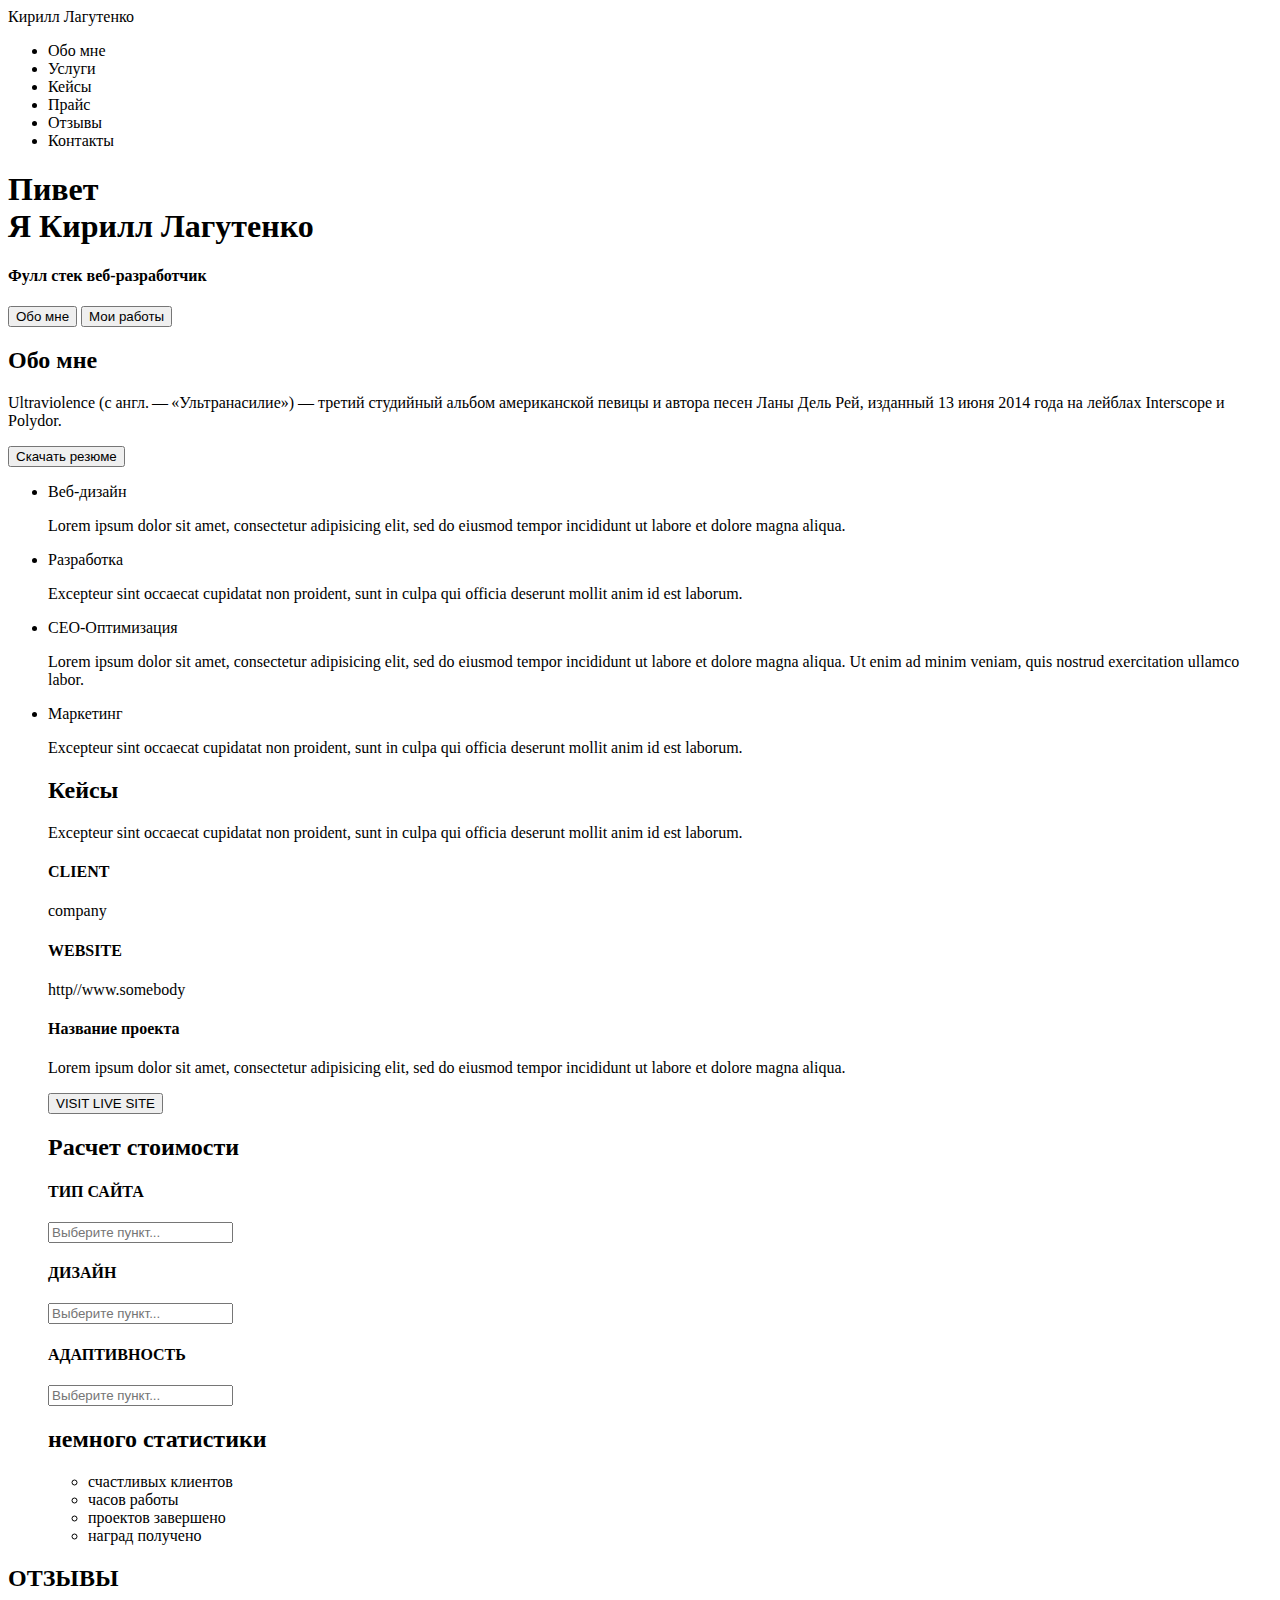
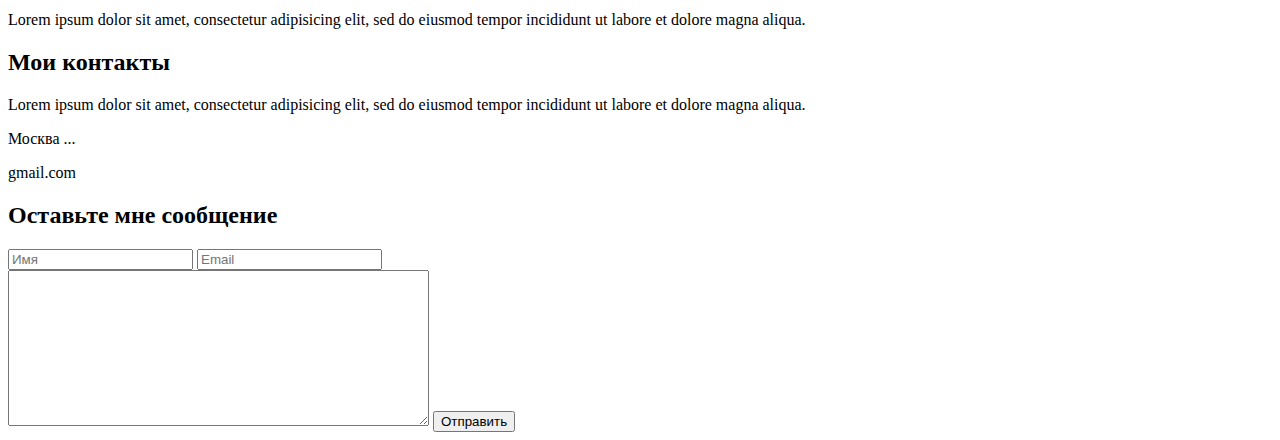
==== index.html @ 61c3be92 "ДЗ1" ====
<!DOCTYPE html>
<html lang="en">
<head>
	<meta charset="UTF-8">
	<meta name="viewport" content="width=device-width, initial-scale=1.0">
	<title>Кирилл Лагутенко - Веб-разработчик</title>
</head>
<body>
	<header>
		<nav>
			<div class="logo">Кирилл Лагутенко</div>
			<div class="menu"><ul>
				<li>Обо мне</li>
				<li>Услуги</li>
				<li>Кейсы</li>
				<li>Прайс</li>
				<li>Отзывы</li>
				<li>Контакты</li>
			</ul></div>
		</nav>
	</header>

	<div class="main"><div class="title__container">
		<h1>Пивет <br> Я Кирилл Лагутенко</h1>
		<h4>Фулл стек веб-разработчик</h4>
			<input type="submit" value="Обо мне">
			<input type="submit" value="Мои работы">
	</div></div>
	
		<h2>Обо мне</h2>
			<p>Ultraviolence (с англ. — «Ультранасилие») — третий студийный альбом американской певицы и автора песен Ланы Дель Рей, изданный 13 июня 2014 года на лейблах Interscope и Polydor.</p>

	<input type="submit" value="Скачать резюме">

	<nav>
			<div class="menu"><ul>
				<li>Веб-дизайн</li>
					<p>Lorem ipsum dolor sit amet, consectetur adipisicing elit, sed do eiusmod
					tempor incididunt ut labore et dolore magna aliqua. </p>
				<li>Разработка</li>
					<p>Excepteur sint occaecat cupidatat non
					proident, sunt in culpa qui officia deserunt mollit anim id est laborum.</p>
				<li>CEO-Оптимизация</li>
					<p>Lorem ipsum dolor sit amet, consectetur adipisicing elit, sed do eiusmod
					tempor incididunt ut labore et dolore magna aliqua. Ut enim ad minim veniam,
					quis nostrud exercitation ullamco labor.</p>
				<li>Маркетинг</li>
					<p>Excepteur sint occaecat cupidatat non
					proident, sunt in culpa qui officia deserunt mollit anim id est laborum.</p>

					<h2>Кейсы</h2>
						<p>Excepteur sint occaecat cupidatat non
						proident, sunt in culpa qui officia deserunt mollit anim id est laborum.</p>

					<h4>CLIENT</h4>
						<p>company</p>
					<h4>WEBSITE</h4>
						<p>http//www.somebody</p>
					<h4>Название проекта</h4>
						<p>Lorem ipsum dolor sit amet, consectetur adipisicing elit, sed do eiusmod
						tempor incididunt ut labore et dolore magna aliqua.</p>
				<input type="submit" value="VISIT LIVE SITE">

					<h2>Расчет стоимости</h2>

					<h4>ТИП САЙТА</h4>
			<form action="#">
						<input type="number" name="text_input" value="" placeholder="Выберите пункт...">
			</form>
					<h4>ДИЗАЙН</h4>
						<form action="#">
						<input type="number" name="text_input" value="" placeholder="Выберите пункт...">
			</form>
					<h4>АДАПТИВНОСТЬ</h4>
			<form action="#">
						<input type="number" name="text_input" value="" placeholder="Выберите пункт...">
			</form>

					<h2>немного статистики</h2>
			<div class="menu"><ul>
				<li>счастливых клиентов</li>
				<li>часов работы</li>
				<li>проектов завершено</li>
				<li>наград получено</li>
	
			</ul></div>

			</ul></div>
		</nav>
					<h2>ОТЗЫВЫ</h2>
				<p>Lorem ipsum dolor sit amet, consectetur adipisicing elit, sed do eiusmod
				tempor incididunt ut labore et dolore magna aliqua.</p>
					<h2>Мои контакты</h2>
				<p>Lorem ipsum dolor sit amet, consectetur adipisicing elit, sed do eiusmod
					tempor incididunt ut labore et dolore magna aliqua.</p>
				<p>Москва ...</p>
				<p>gmail.com</p>
					<h2>Оставьте мне сообщение</h2>
						<form action="#">
							<input type="text" name="text_input" value="" placeholder="Имя">
							<input type="text" name="text_input" value="" placeholder="Email">
						</form>
					<text>
						<textarea name="name" id="1" cols="50" rows="10">
						</textarea>
		<input type="submit" value="Отправить">

		
</body>
</html>
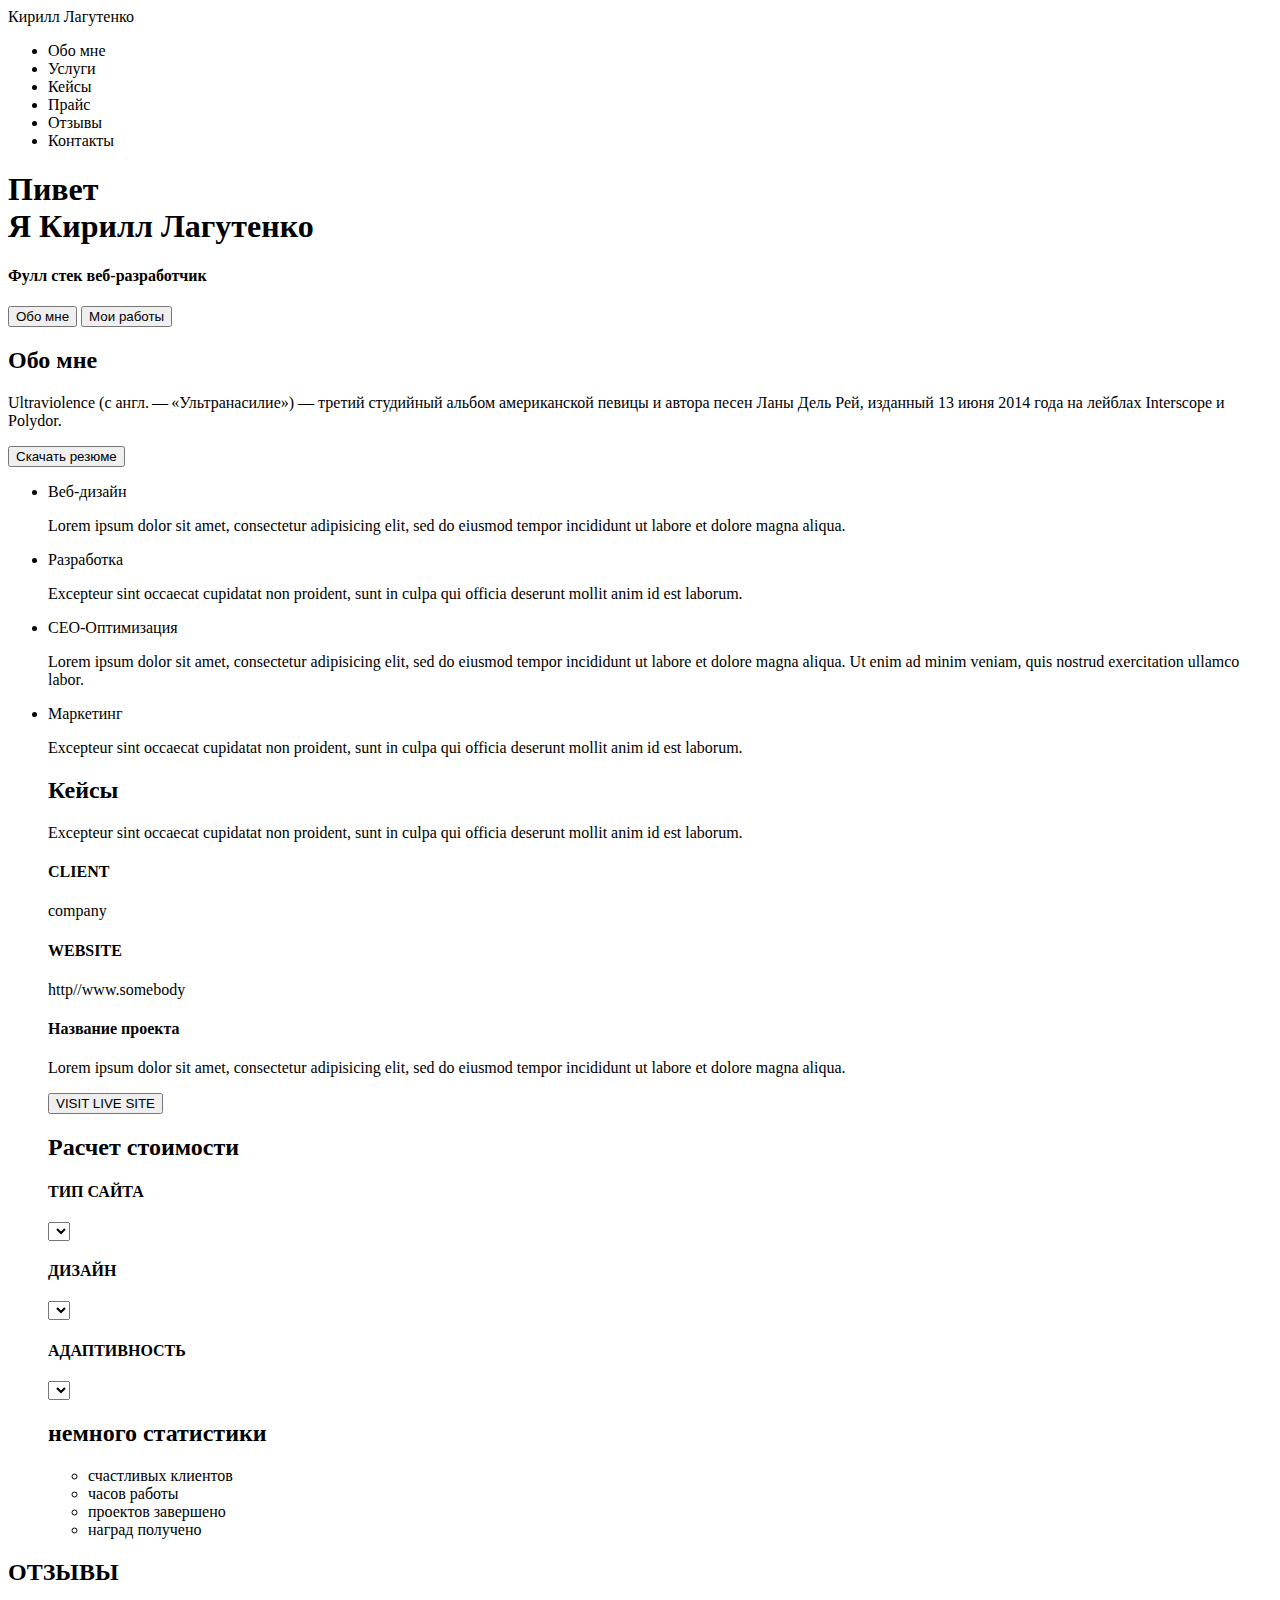
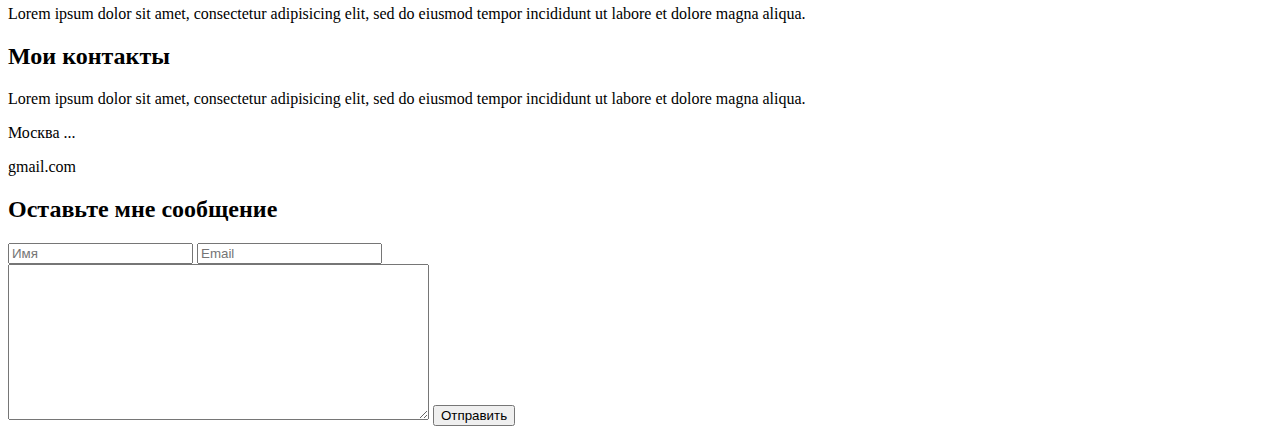
==== commit b969d1a4: "исправил ошибки в ДЗ1" ====
--- a/index.html
+++ b/index.html
@@ -65,15 +65,17 @@
 
 					<h4>ТИП САЙТА</h4>
 			<form action="#">
-						<input type="number" name="text_input" value="" placeholder="Выберите пункт...">
+						<select type="number" name="text_input" value="" placeholder="Выберите пункт...">
+							
+						</select> 
 			</form>
 					<h4>ДИЗАЙН</h4>
 						<form action="#">
-						<input type="number" name="text_input" value="" placeholder="Выберите пункт...">
+						<select type="number" name="text_input" value="" placeholder="Выберите пункт..."></select>
 			</form>
 					<h4>АДАПТИВНОСТЬ</h4>
 			<form action="#">
-						<input type="number" name="text_input" value="" placeholder="Выберите пункт...">
+						<select type="number" name="text_input" value="" placeholder="Выберите пункт..."></select>
 			</form>
 
 					<h2>немного статистики</h2>
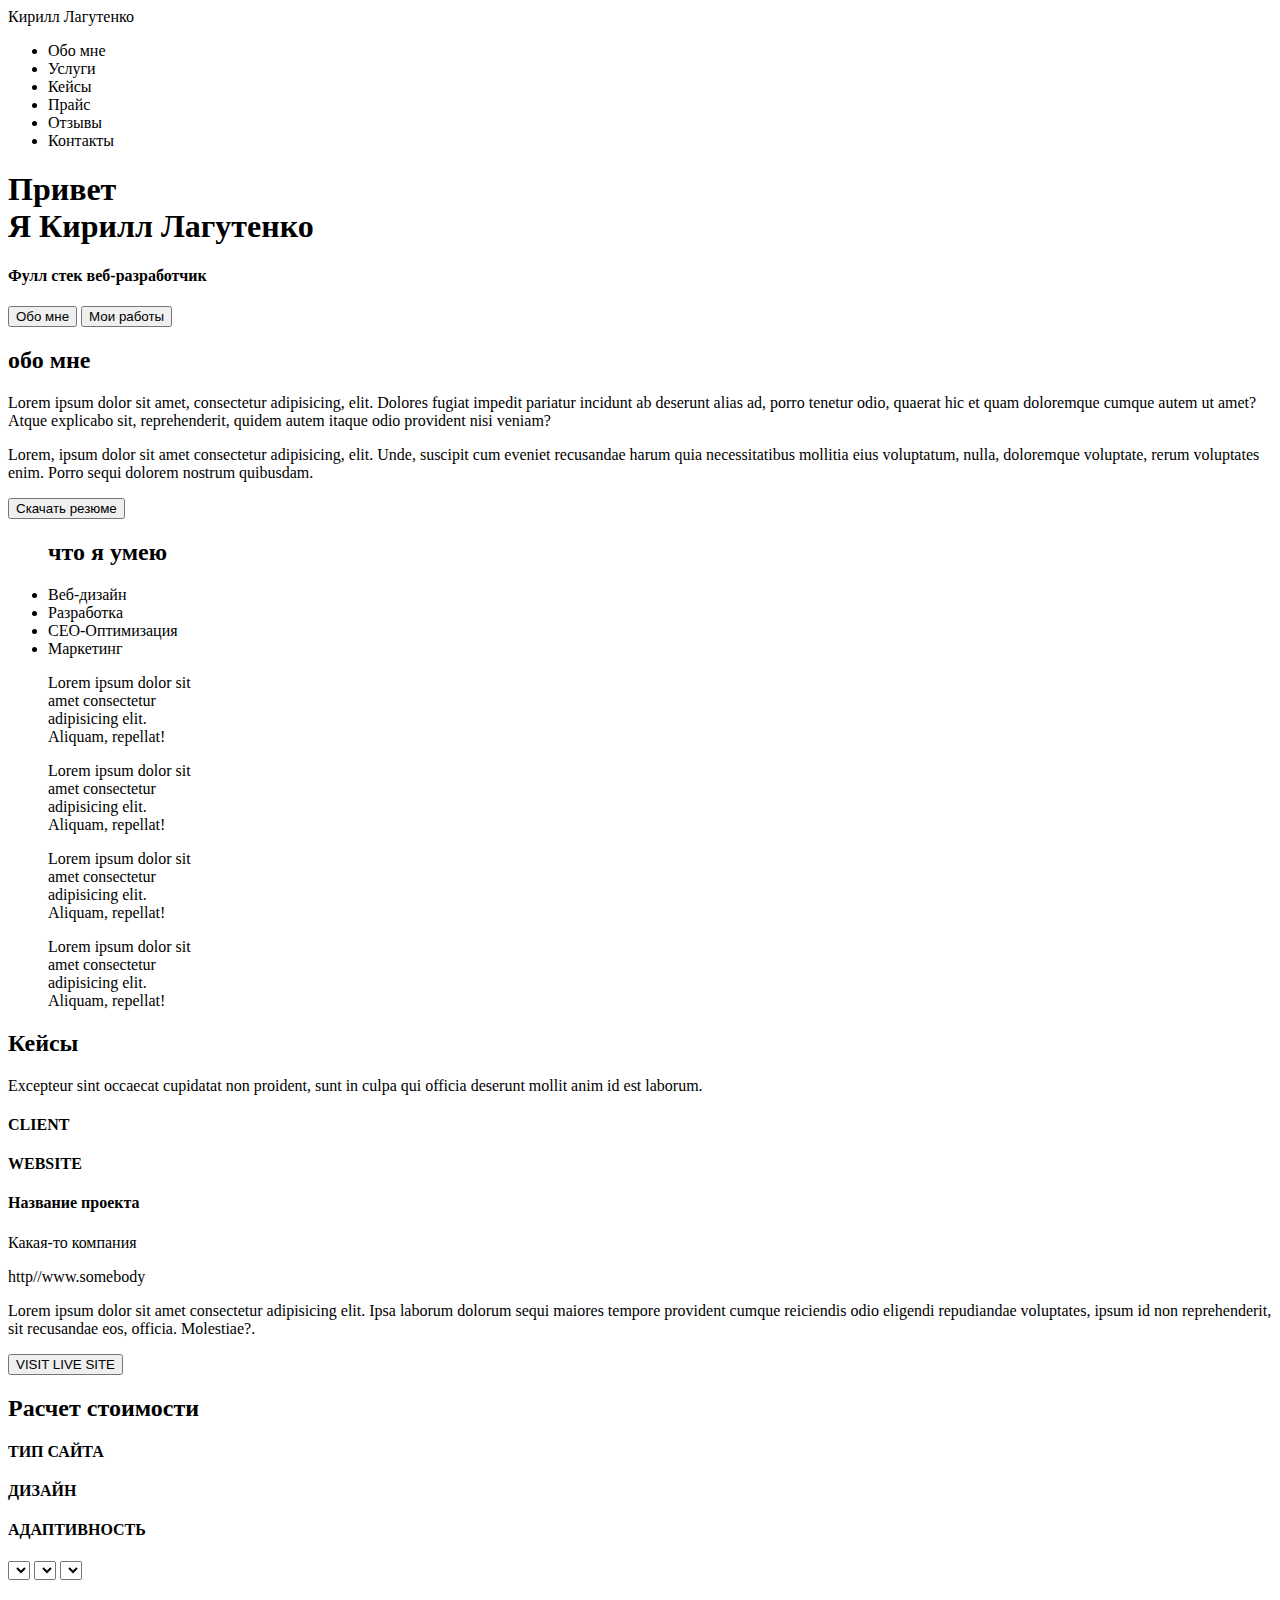
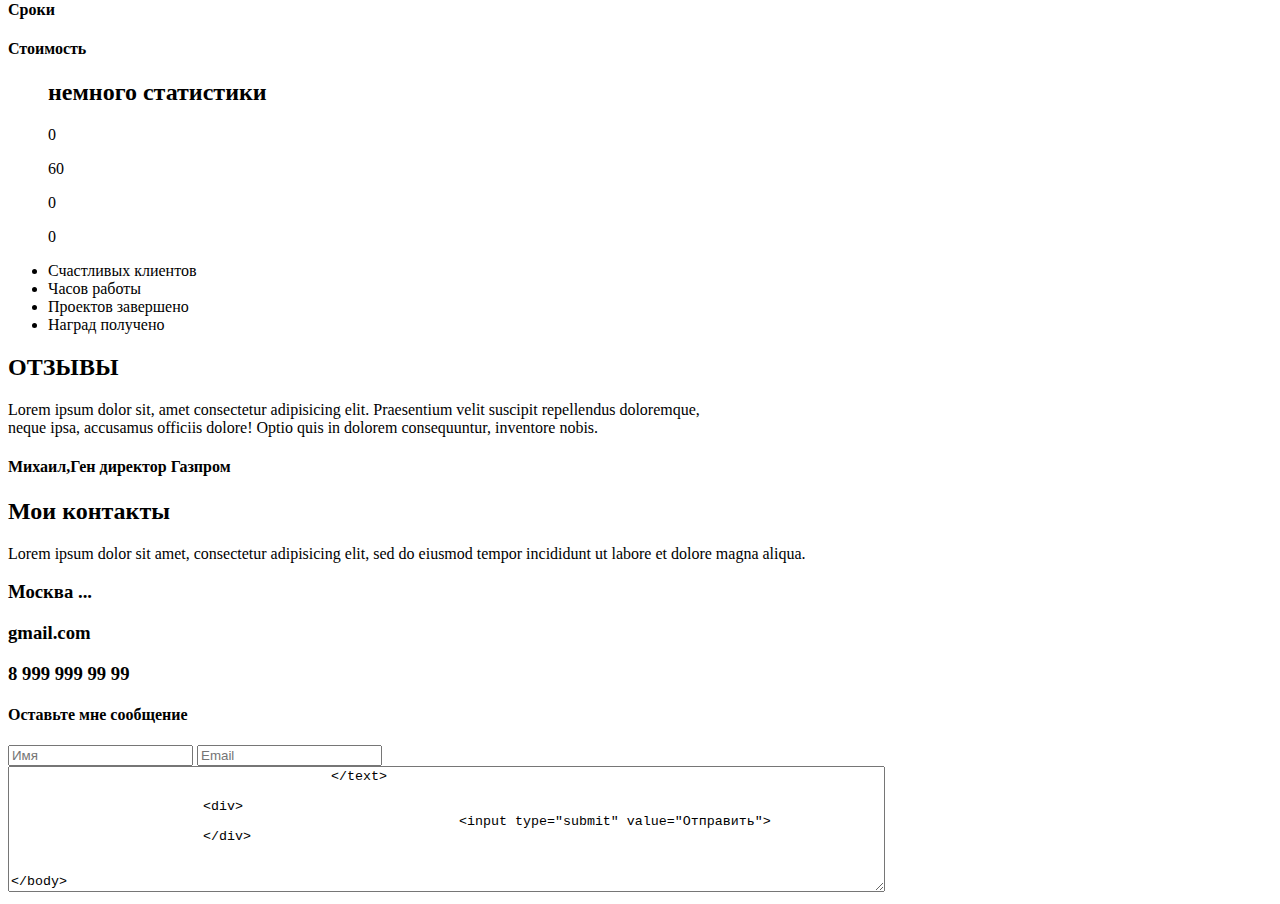
==== commit 8cf8f1a7: "Add files via upload" ====
--- a/index.html
+++ b/index.html
@@ -3,110 +3,168 @@
 <head>
 	<meta charset="UTF-8">
 	<meta name="viewport" content="width=device-width, initial-scale=1.0">
+
 	<title>Кирилл Лагутенко - Веб-разработчик</title>
+
+		<link rel="stylesheet" href="css/reset.css">
+		<link rel="stylesheet" href="css/style.css">
+
 </head>
+
 <body>
+
 	<header>
 		<nav>
-			<div class="logo">Кирилл Лагутенко</div>
-			<div class="menu"><ul>
-				<li>Обо мне</li>
-				<li>Услуги</li>
-				<li>Кейсы</li>
-				<li>Прайс</li>
-				<li>Отзывы</li>
-				<li>Контакты</li>
-			</ul></div>
+				<div class="logo">Кирилл Лагутенко</div>
+				<div class="menu"><ul>
+					<li>Обо мне</li>
+					<li>Услуги</li>
+					<li>Кейсы</li>
+					<li>Прайс</li>
+					<li>Отзывы</li>
+					<li>Контакты</li>
+				</ul></div>
 		</nav>
 	</header>
 
-	<div class="main"><div class="title__container">
-		<h1>Пивет <br> Я Кирилл Лагутенко</h1>
-		<h4>Фулл стек веб-разработчик</h4>
-			<input type="submit" value="Обо мне">
-			<input type="submit" value="Мои работы">
-	</div></div>
-	
-		<h2>Обо мне</h2>
-			<p>Ultraviolence (с англ. — «Ультранасилие») — третий студийный альбом американской певицы и автора песен Ланы Дель Рей, изданный 13 июня 2014 года на лейблах Interscope и Polydor.</p>
+				<div class="main"><div class="title__container">
+					<h1>Привет <br> Я Кирилл Лагутенко</h1>
+					<h4>Фулл стек веб-разработчик</h4>
+		<input type="submit" value="Обо мне">
+		<input type="submit" value="Мои работы">
+				</div></div>
 
-	<input type="submit" value="Скачать резюме">
 
-	<nav>
-			<div class="menu"><ul>
-				<li>Веб-дизайн</li>
-					<p>Lorem ipsum dolor sit amet, consectetur adipisicing elit, sed do eiusmod
-					tempor incididunt ut labore et dolore magna aliqua. </p>
-				<li>Разработка</li>
-					<p>Excepteur sint occaecat cupidatat non
-					proident, sunt in culpa qui officia deserunt mollit anim id est laborum.</p>
-				<li>CEO-Оптимизация</li>
-					<p>Lorem ipsum dolor sit amet, consectetur adipisicing elit, sed do eiusmod
-					tempor incididunt ut labore et dolore magna aliqua. Ut enim ad minim veniam,
-					quis nostrud exercitation ullamco labor.</p>
-				<li>Маркетинг</li>
-					<p>Excepteur sint occaecat cupidatat non
-					proident, sunt in culpa qui officia deserunt mollit anim id est laborum.</p>
+				<div class="second">
+		
 
-					<h2>Кейсы</h2>
-						<p>Excepteur sint occaecat cupidatat non
-						proident, sunt in culpa qui officia deserunt mollit anim id est laborum.</p>
+					<h2>обо мне</h2>
+					<p>Lorem ipsum dolor sit amet, consectetur adipisicing, elit. Dolores fugiat impedit pariatur incidunt ab deserunt alias ad, porro tenetur odio, quaerat hic et quam doloremque cumque autem ut amet? Atque explicabo sit, reprehenderit, quidem autem itaque odio provident nisi veniam?</p>
+					<p>Lorem, ipsum dolor sit amet consectetur adipisicing, elit. Unde, suscipit cum eveniet recusandae harum quia necessitatibus mollitia eius voluptatum, nulla, doloremque voluptate, rerum voluptates enim. Porro sequi dolorem nostrum quibusdam.</p>
 
-					<h4>CLIENT</h4>
-						<p>company</p>
-					<h4>WEBSITE</h4>
+					<input type="submit" value="Скачать резюме">
+
+				</div>
+
+
+					
+		
+
+				<div class="three"><ul>
+					<h2>что я умею</h2>
+						<li>Веб-дизайн</li>
+						<li>Разработка</li>	
+						<li>CEO-Оптимизация</li>	
+						<li>Маркетинг</li>
+
+							<p>Lorem ipsum dolor sit<br>amet consectetur<br> adipisicing elit.<br> Aliquam, repellat!</p>
+							<p>Lorem ipsum dolor sit<br> amet consectetur<br> adipisicing elit.<br> Aliquam, repellat!</p>
+							<p>Lorem ipsum dolor sit<br> amet consectetur<br> adipisicing elit.<br> Aliquam, repellat!</p>
+							<p>Lorem ipsum dolor sit<br> amet consectetur<br> adipisicing elit.<br> Aliquam, repellat!</p>
+						
+				</div>
+
+
+				<div class="four">
+						<h2>Кейсы</h2>
+							<p>Excepteur sint occaecat cupidatat non
+							proident, sunt in culpa qui officia deserunt mollit anim id est laborum.</p>
+
+				<div class="texta">			
+					<h4>CLIENT</h4>	
+				</div>
+
+				<div class="textb">
+					<h4>WEBSITE</h4>				
+				</div>
+
+				<div class="textc">
+					<h4>Название проекта</h4>					
+				</div>
+
+					<div class="A">
+						<p>Какая-то компания</p>
+					</div>
+
+					<div class="B">
 						<p>http//www.somebody</p>
-					<h4>Название проекта</h4>
-						<p>Lorem ipsum dolor sit amet, consectetur adipisicing elit, sed do eiusmod
-						tempor incididunt ut labore et dolore magna aliqua.</p>
+					</div>
+
+					<div class="C">
+						<p>Lorem ipsum dolor sit amet consectetur adipisicing elit. Ipsa laborum dolorum sequi maiores tempore provident cumque reiciendis odio eligendi repudiandae voluptates, ipsum id non reprehenderit, sit recusandae eos, officia. Molestiae?.</p>
+					</div>
+
+			<div class="inputA">
 				<input type="submit" value="VISIT LIVE SITE">
+			</div>
 
+
+			<div class="moneycash">
 					<h2>Расчет стоимости</h2>
+			</div>
 
+					
+			<div class="ONE">
 					<h4>ТИП САЙТА</h4>
-			<form action="#">
-						<select type="number" name="text_input" value="" placeholder="Выберите пункт...">
-							
-						</select> 
-			</form>
 					<h4>ДИЗАЙН</h4>
-						<form action="#">
+					<h4>АДАПТИВНОСТЬ</h4>
+
 						<select type="number" name="text_input" value="" placeholder="Выберите пункт..."></select>
-			</form>
-					<h4>АДАПТИВНОСТЬ</h4>
-			<form action="#">
+						<select type="number" name="text_input" value="" placeholder="Выберите пункт..."></select> 
 						<select type="number" name="text_input" value="" placeholder="Выберите пункт..."></select>
-			</form>
 
+			</div>
+
+			<div class="THREE">
+				<h4>Сроки</h4>
+				<h4>Стоимость</h4>
+
+			</div>	
+				
+			<div class="secondblockthree"><ul>
 					<h2>немного статистики</h2>
-			<div class="menu"><ul>
-				<li>счастливых клиентов</li>
-				<li>часов работы</li>
-				<li>проектов завершено</li>
-				<li>наград получено</li>
-	
+						<p>0</p>
+						<p>60</p>
+						<p>0</p>
+						<p>0</p>
+							<li>Счастливых клиентов</li>
+							<li>Часов работы</li>
+							<li>Проектов завершено</li>
+							<li>Наград получено</li>
+					
 			</ul></div>
 
 			</ul></div>
-		</nav>
+
+			<div class="otz">
 					<h2>ОТЗЫВЫ</h2>
-				<p>Lorem ipsum dolor sit amet, consectetur adipisicing elit, sed do eiusmod
-				tempor incididunt ut labore et dolore magna aliqua.</p>
+						<p>Lorem ipsum dolor sit, amet consectetur adipisicing elit. Praesentium velit suscipit repellendus doloremque, <br>neque ipsa, accusamus officiis dolore! Optio quis in dolorem consequuntur, inventore nobis.</p>
+					<h4>Михаил,Ген директор Газпром</h4>
+
+			</div>
+
+			<div class="last">
 					<h2>Мои контакты</h2>
-				<p>Lorem ipsum dolor sit amet, consectetur adipisicing elit, sed do eiusmod
-					tempor incididunt ut labore et dolore magna aliqua.</p>
-				<p>Москва ...</p>
-				<p>gmail.com</p>
-					<h2>Оставьте мне сообщение</h2>
-						<form action="#">
+						<p>Lorem ipsum dolor sit amet, consectetur adipisicing elit, sed do eiusmod
+						tempor incididunt ut labore et dolore magna aliqua.</p>
+						<h3>Москва ...</h3>
+						<h3>gmail.com</h3>
+						<h3>8 999 999 99 99</h3>
+					<h4>Оставьте мне сообщение</h4>
+						<div class="post">
 							<input type="text" name="text_input" value="" placeholder="Имя">
 							<input type="text" name="text_input" value="" placeholder="Email">
-						</form>
+						</div>
+
 					<text>
-						<textarea name="name" id="1" cols="50" rows="10">
-						</textarea>
-		<input type="submit" value="Отправить">
+						<textarea name="name" id="1" cols="107" rows="8">
+					</text>
+
+			<div>			
+							<input type="submit" value="Отправить">
+			</div>
 
 		
 </body>
-</html>+</html>
+
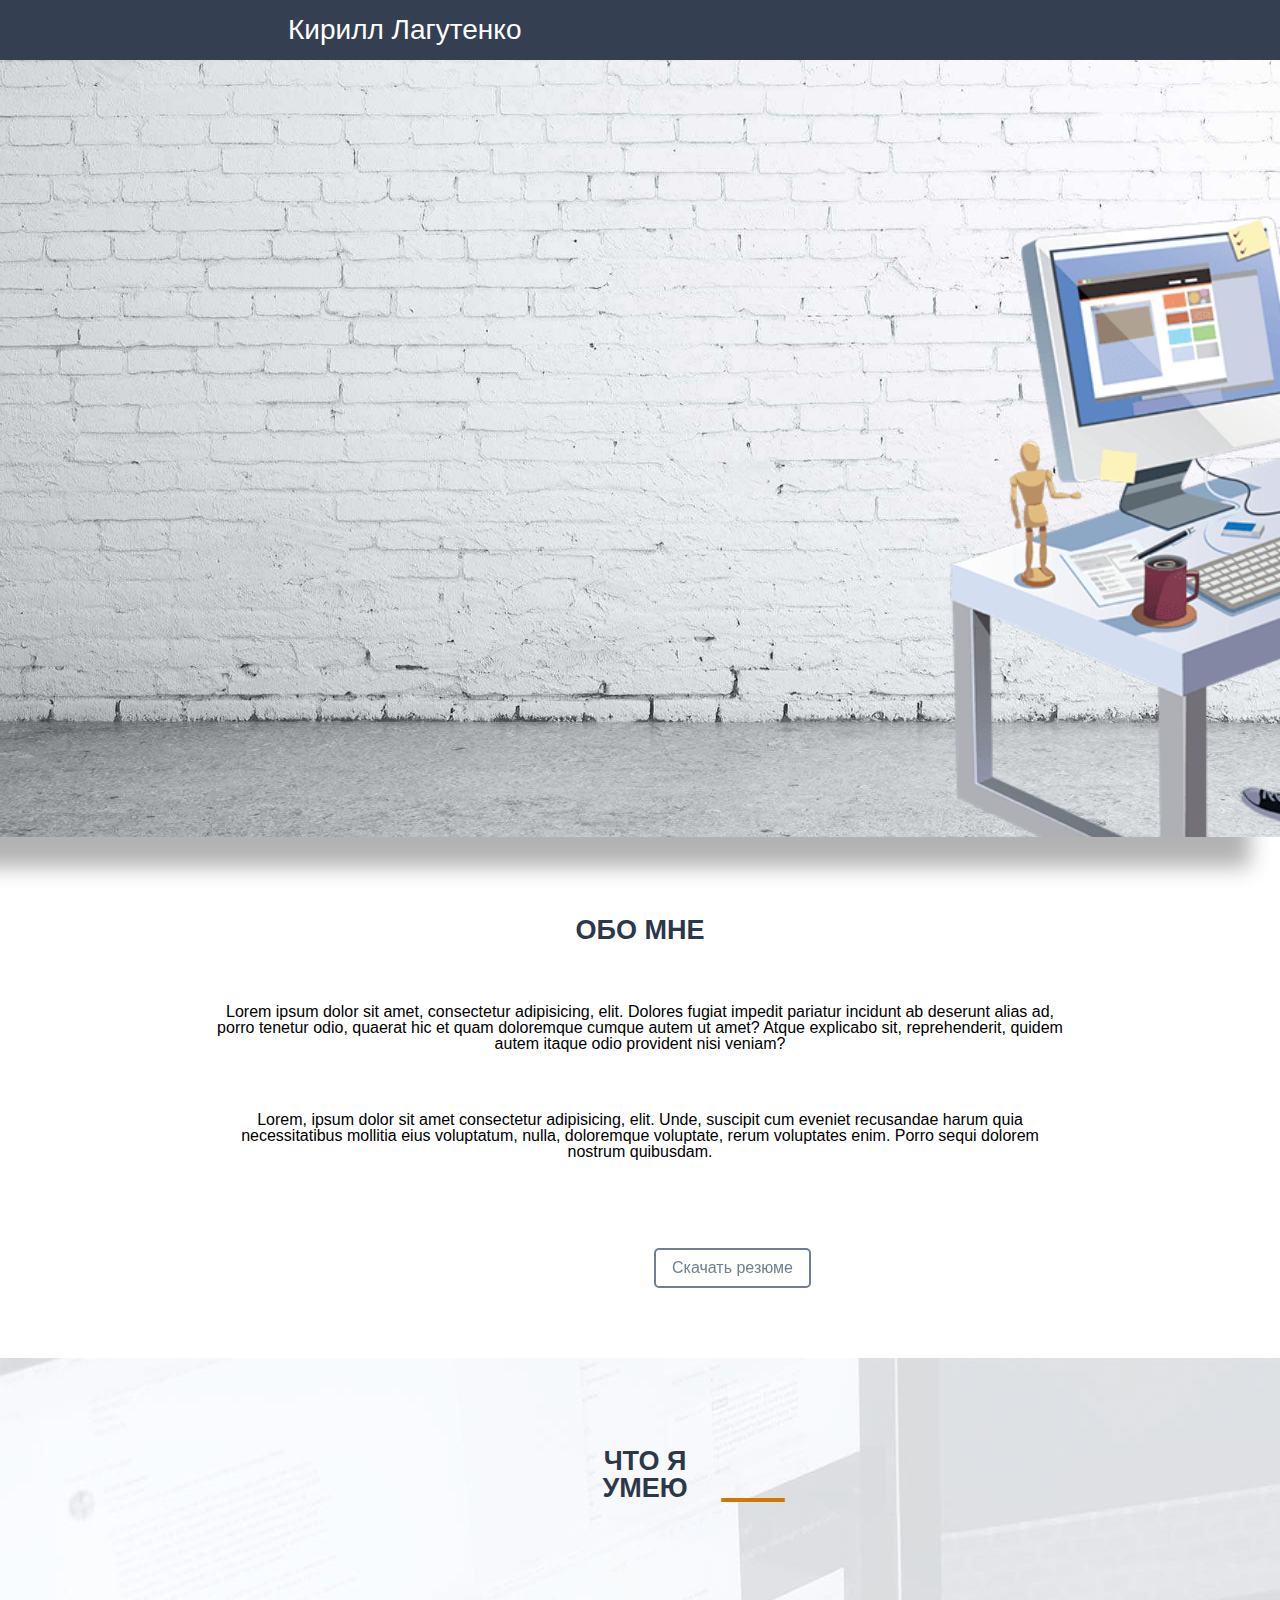
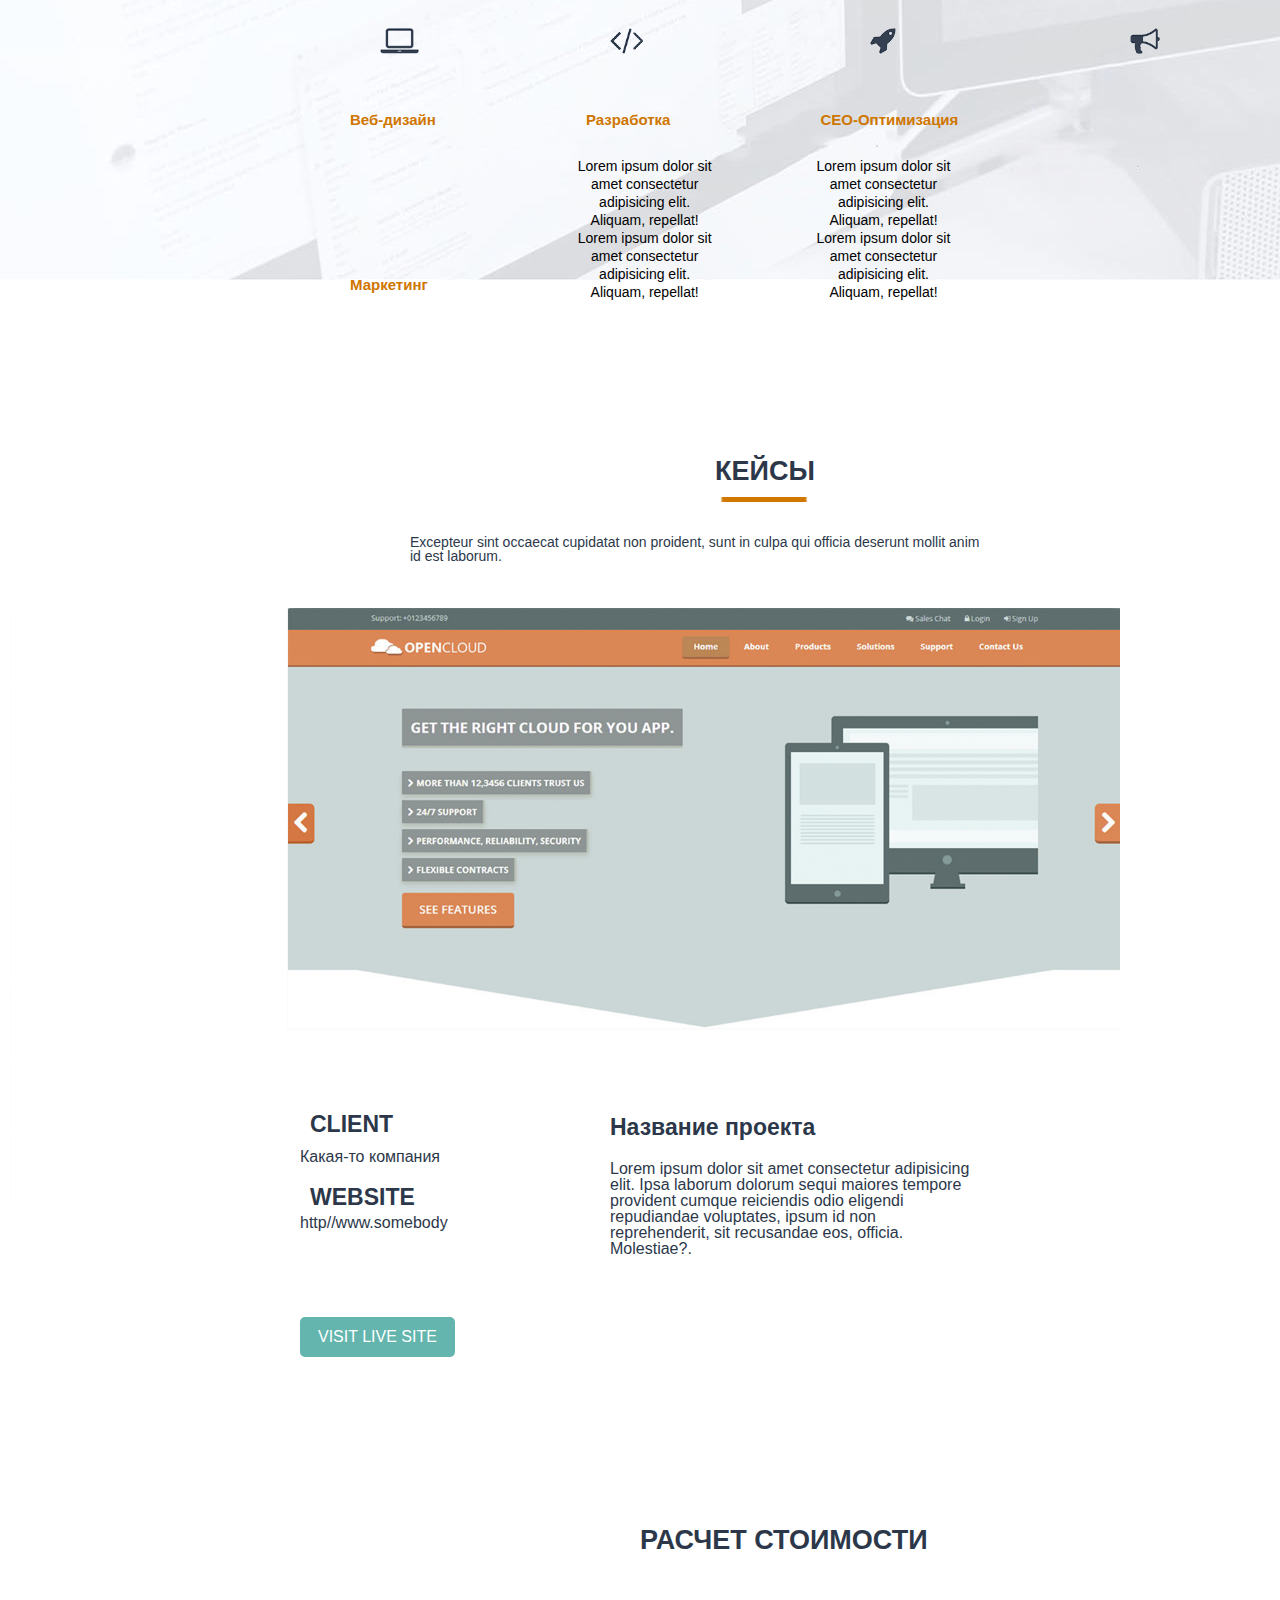
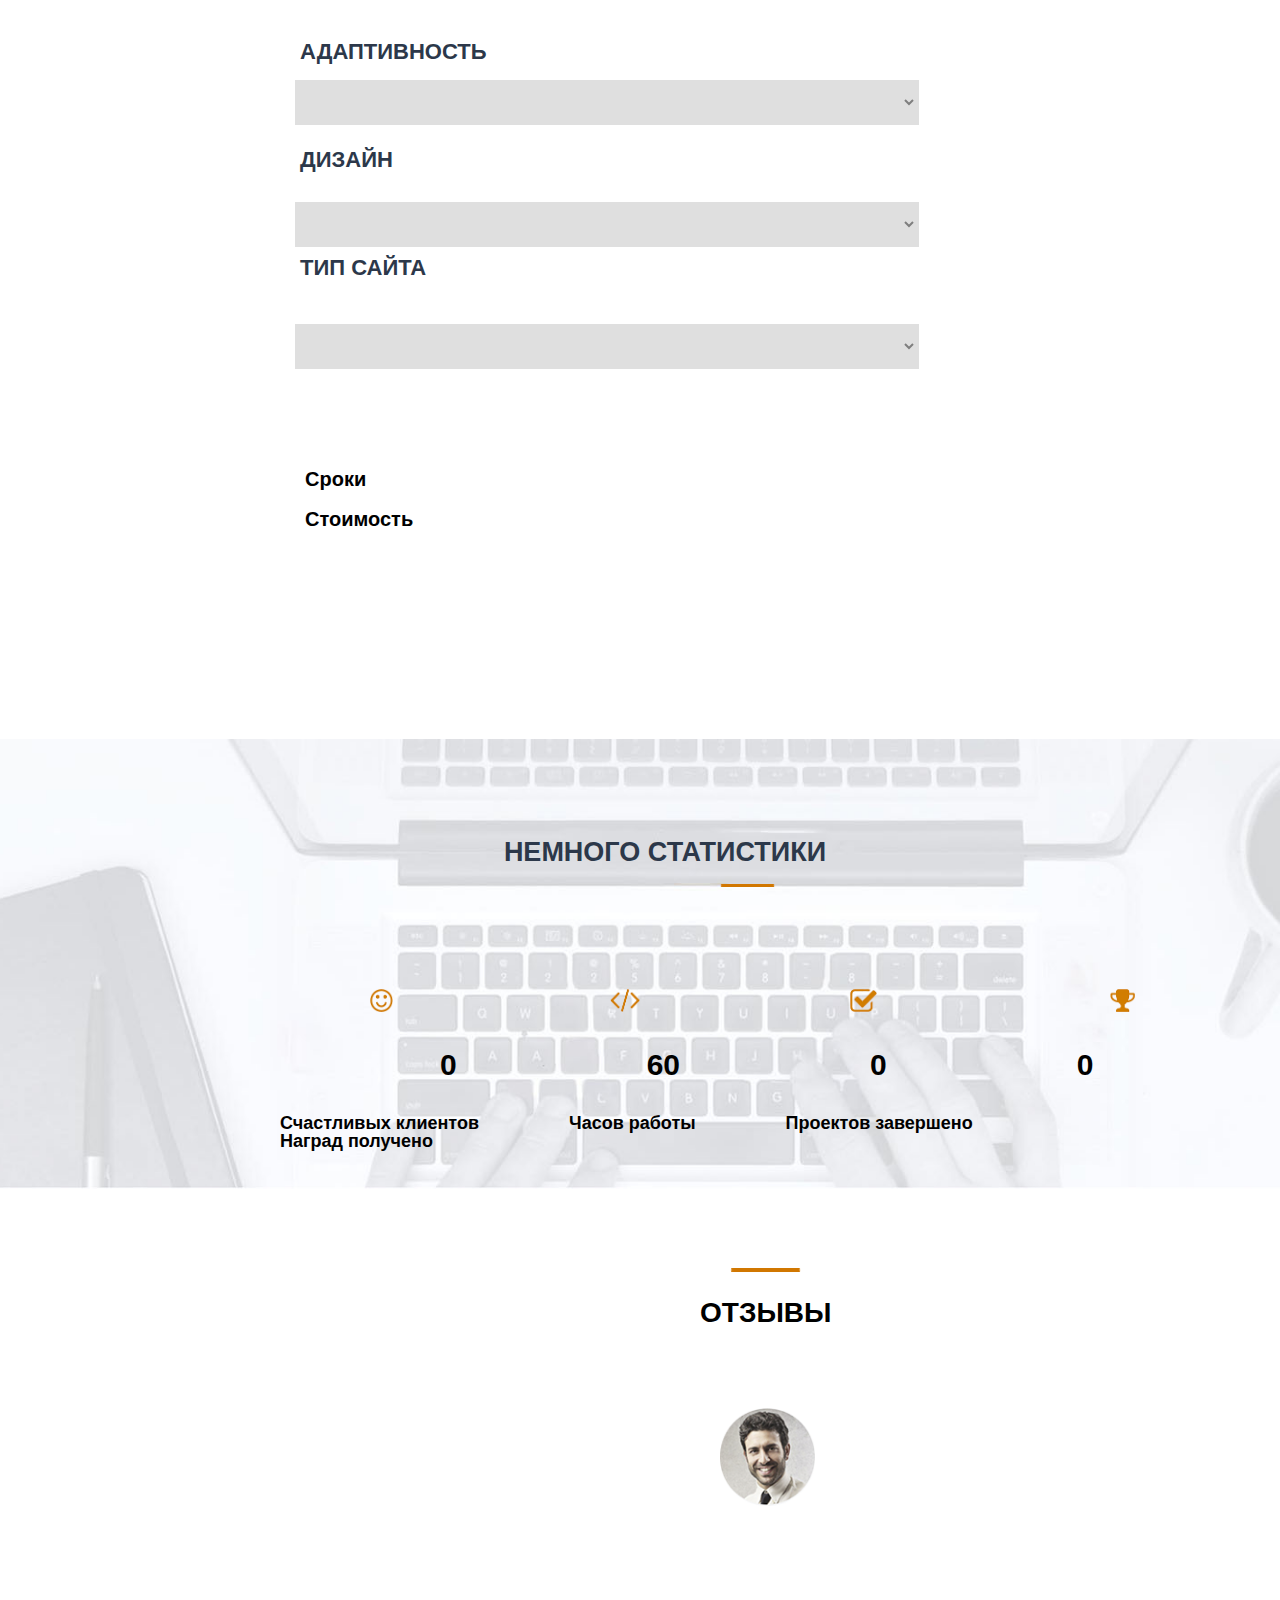
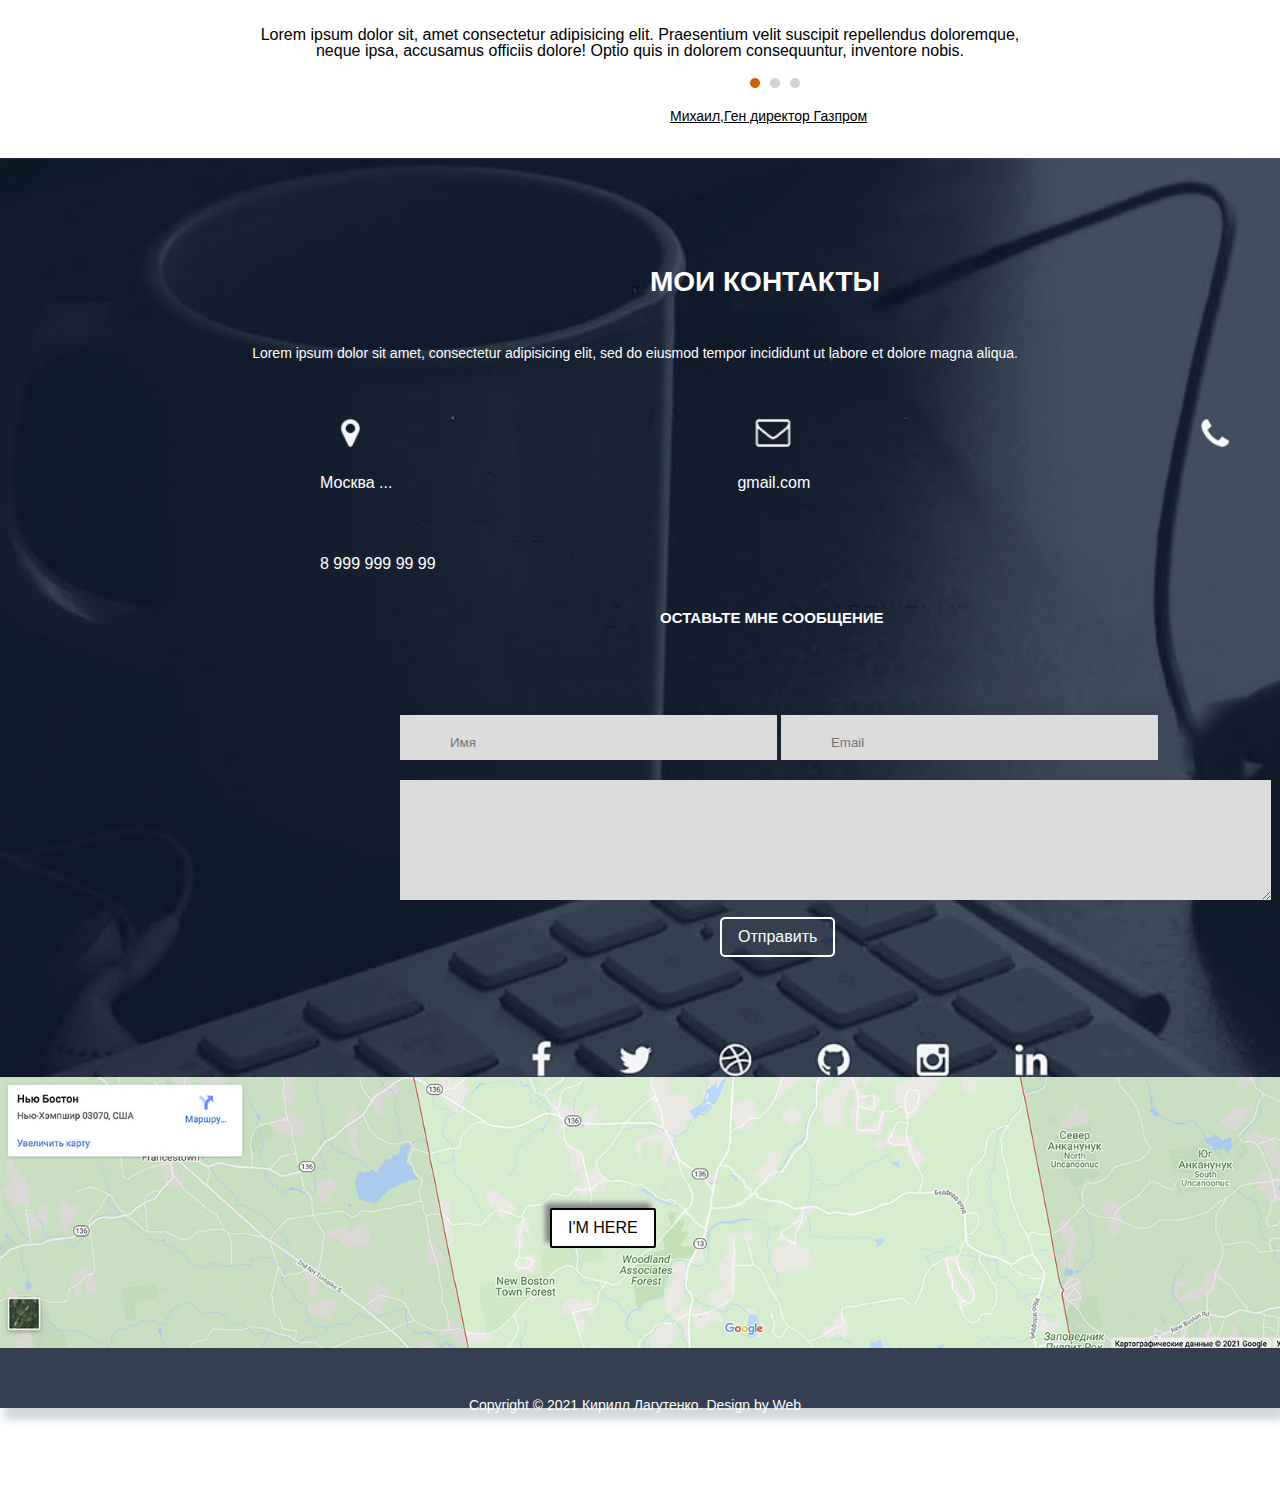
==== commit ef132595: "ДЗ-после 6 урока" ====
--- a/index.html
+++ b/index.html
@@ -17,12 +17,12 @@
 		<nav>
 				<div class="logo">Кирилл Лагутенко</div>
 				<div class="menu"><ul>
-					<li>Обо мне</li>
-					<li>Услуги</li>
-					<li>Кейсы</li>
-					<li>Прайс</li>
-					<li>Отзывы</li>
-					<li>Контакты</li>
+					<li><a href="#">Обо мне</a></li>
+					<li><a href="#">Услуги</a></li>
+					<li><a href="#">Кейсы</a></li>
+					<li><a href="#">Прайс</a></li>
+					<li><a href="#">Отзывы</a></li>
+					<li><a href="#">Контакты</a></li>
 				</ul></div>
 		</nav>
 	</header>
@@ -30,8 +30,8 @@
 				<div class="main"><div class="title__container">
 					<h1>Привет <br> Я Кирилл Лагутенко</h1>
 					<h4>Фулл стек веб-разработчик</h4>
-		<input type="submit" value="Обо мне">
-		<input type="submit" value="Мои работы">
+		<input type="button" value="Обо мне">
+		<input type="button" value="Мои работы">
 				</div></div>
 
 
@@ -151,18 +151,34 @@
 						<h3>gmail.com</h3>
 						<h3>8 999 999 99 99</h3>
 					<h4>Оставьте мне сообщение</h4>
-						<div class="post">
+
+				<div class="post">
 							<input type="text" name="text_input" value="" placeholder="Имя">
 							<input type="text" name="text_input" value="" placeholder="Email">
-						</div>
+				</div>
 
-					<text>
-						<textarea name="name" id="1" cols="107" rows="8">
-					</text>
 
-			<div>			
+				<div class="textarea">
+					
+						<textarea name="name"  cols="107" rows="8"></textarea>
+					
+				</div>	
+
+			<div class="lockdown">			
 							<input type="submit" value="Отправить">
 			</div>
+
+			<div class="maps">
+				
+			</div>
+
+			<div class="eng">
+				<input type="submit" value="I'M HERE">
+			</div>
+
+			<div class="outro">
+				<P>Copyright © 2021 Кирилл Лагутенко. Design by Web</P>
+			</div>	
 
 		
 </body>
--- a/css/style.css
+++ b/css/style.css
@@ -0,0 +1,575 @@
+body{
+	font-family: arial, sans-seris;
+}
+
+nav {
+	width: 100%;
+	height: 60px;
+	background: #344051;
+	position: fixed;
+}
+
+.logo{
+	color: white;
+	font-size: 28px;
+	line-height: 60px;
+	padding-left: 288px;
+	float: left;
+	animation: comming 2s ease;
+}
+
+.menu{
+	float: left;
+	padding-left: 222px;
+
+}
+
+.menu li{
+	float: left;
+	line-height: 60px;
+	color: white;
+	margin-right: 40px;
+	font-size: 13px;
+	text-transform: uppercase;
+	animation: topshift 0.4s ease forwards;
+	opacity: 0;
+}
+
+.menu li a{
+	transition: all 0.1s;
+	color: white;
+	transform: scale(1);
+	display: inline-block;
+}
+
+.menu li a:visited{
+	color: white;
+}
+
+.menu li a:hover{
+	color: #e88604;	
+}
+
+.menu li a:active{
+	transform: scale(1.1);
+}
+
+.main{
+	box-shadow: -30px 30px 20px rgba(0,0,0,0.3);
+	width: 100%;
+	height: 93%;
+	background: url(../img/3.png) 950px 195px/auto 85% no-repeat ,
+				 url("../img/wood5.jpg") center/cover no-repeat;
+}
+.title__container{
+	float: left;
+	margin: 250px 0px 0px 270px;
+	color: rgb(44 56 74);
+	text-align: center;
+	opacity: 0;
+	animation: titlemove 1s ease forwards;
+	animation-delay: 2.4s;
+}
+
+.title__container h1{
+	font-size: 60px;
+	font-weight: 600;
+}
+
+.title__container h4{
+	margin-top: 23px;
+	font-size: 22px;
+	color: #696969;
+}
+
+.title__container input{
+	height: 40px;
+	text-align: center;
+	border: 2px solid #6d7682;
+	background: none;
+	border-radius: 5px;
+	color: #6d7682;
+	font-size: 16px;
+	padding: 0px 16px;
+	margin: 58px 14px 0px 14px;
+	transition: all 0.2s;
+	transform: scale(1);
+}
+
+.title__container input:hover{
+	background: #344051;
+	color: white;
+}
+
+.title__container input:active{
+	transform: scale(1.1);
+}
+
+@keyframes comming{
+	from{
+		opacity: 0;
+	}
+	to{
+		opacity: 1;
+	}
+}
+
+@keyframes topshift{
+	from{
+		opacity: 0;
+		margin-top: -80px;
+	}
+	to{
+		opacity: 1;
+		margin-top: 0px;
+	}
+}
+
+@keyframes titlemove{
+	from{
+		opacity: 0;
+		margin-left: -500px;
+	}
+	to{
+		opacity: 1;
+		margin-left: 270px;
+	}
+}
+
+.menu li:nth-child(2){
+	animation-delay: 0.4s;
+}
+
+.menu li:nth-child(3){
+	animation-delay: 0.8s;
+}
+
+.menu li:nth-child(4){
+	animation-delay: 1.2s;
+}
+
+.menu li:nth-child(5){
+	animation-delay: 1.6s;
+}
+
+.menu li:nth-child(6){
+	animation-delay: 2s;
+}
+
+.second {
+	padding-top: 40px;
+	width: 90%;
+	margin: 40px 5% 0px 5%;
+
+}
+
+.second h2{
+	font-size: 27px;
+	text-transform: uppercase;
+	font-weight: 600;
+	text-align: center;
+	color: rgb(44 56 74);
+
+}
+
+.second p{
+	font-size: 16px;
+	text-align: center;
+	color: #000000;
+	margin: 60px 150px 50px 150px;
+}
+
+.second input {
+	height: 40px;
+	text-align: center;
+	border: 2px solid #708090;
+	background: none;
+	border-radius: 5px;
+	color: #708090;
+	font-size: 16px;
+	padding: 0px 16px;
+	margin: 38px 30px 70px 590px;
+	transition: all 0.2s;
+	transform: scale(1);
+}
+
+.second input:hover{
+	background: #344051;
+	color: white;
+}
+
+.second input:active{
+	transform: scale(1.1);
+}
+
+.three{
+	background: url(../img/ноут.png) 380px 270px/auto 5% no-repeat,
+				url(../img/граммофон.png) 1130px 270px/auto 5% no-repeat,
+				url(../img/знак.png) 610px 270px/auto 5% no-repeat,
+				url(../img/ракета.png) 870px 270px/auto 5% no-repeat,
+				url(../img/cherta.png) 720px 140px/auto 0.7% no-repeat,
+				url(../img/), url("../img/fon.jpg");
+	width: 100%;
+	height: 522px;
+	float: left;
+	padding-left: 350px;
+
+}
+
+.three h2{
+	font-size: 27px;
+	text-transform: uppercase;
+	font-weight: 600;
+	text-align: center;
+	color: rgb(44 56 74);
+	padding: 90px;
+	margin: 0px 500px 0px 160px;
+}
+
+.three li{
+	float: left;
+	margin: 120px 0px 30px 0px;
+	color: rgb(207,118,0);
+	margin-right: 150px;
+	font-size: 15px;
+	font-weight: 600;
+}
+
+.three p {
+	float: left;
+	color: black;
+	font-size: 14px;
+	line-height: 18px;
+	text-align: center;
+	margin-right: 105px;
+
+}
+
+
+.four {
+	background: url(../img/cherta.png) 720px 739px/auto 0.3% no-repeat ,
+				url(../img/фотка.png) 10px 850px/auto 37% no-repeat;
+	width: 100%;
+	height: 1600px;
+}
+
+
+.four h2{
+	font-size: 27px;
+	text-transform: uppercase;
+	font-weight: 600;
+	color: rgb(44 56 74);
+	padding-top: 700px;
+	margin-left: 715px;
+
+}
+
+.four p {
+	font-size: 14px;
+	margin: 50px 300px 0px 410px;
+	color: rgb(44 56 74);
+}
+
+
+.four h4{
+
+    font-size: 22px;
+	font-weight: 600;
+	color: rgb(44 56 74);
+	color: rgb(44 56 74);
+}
+
+.texta h4{
+	font-size: 23px;
+	margin: 550px 0px 0px 310px ;
+	color: rgb(44 56 74);
+}
+
+.textb h4{
+	font-size: 23px;
+	margin: 50px 0px 0px 310px ;
+	color: rgb(44 56 74);
+}
+
+.textc h4{
+	font-size: 23px;
+	margin: -93px 0px 0px 610px ;
+	color: rgb(44 56 74);
+}
+
+.A p {
+	font-size: 16px;
+	color: rgb(44 56 74);
+	margin: 10px 0px 50px 300px;
+}
+
+.B p{
+	font-size: 16px;
+	color: rgb(44 56 74);
+	margin: 30px 0px 50px 300px;
+}
+
+.C p{
+	font-size: 16px;
+	color: rgb(44 56 74);
+	margin: -120px 300px 50px 610px;
+}
+
+.inputA input{
+	height: 40px;
+	text-align: center;
+	border: 2px solid rgb(99 181 174);
+	border-radius: 5px;
+	color: white;
+	font-size: 16px;
+	padding: 0px 16px;
+	margin: 10px 30px 70px 300px;
+	background-color: rgb(99 181 174);
+	transition: all 0.2s;
+	transform: scale(1);
+}
+
+.inputA input:hover{
+	background: rgb(99 181 174);
+	color: white;
+}
+
+.inputA input:active{
+	transform: scale(1.1);
+}
+
+.moneycash {
+	width: 100%;
+	height: 1200px; 
+}
+
+.moneycash h2{
+	margin: -600px 300px 0px 640px;
+	font-size: 27px;
+	text-transform: uppercase;
+	font-weight: 600;
+	color: rgb(44 56 74);
+}
+
+.ONE h4{
+	font-size: 22px;
+	margin: -170px 0px 40px 300px;
+}
+
+.ONE select{
+	margin: -500px 60px 100px 295px;
+	font-size: 35px;
+	border: 2px solid #C0C0C0;
+	padding: 0px 300px;
+	background-color: #C0C0C0;
+	opacity: 0.5;
+}
+
+.THREE h4{
+	font-size: 20px;
+	font-weight: 600;
+	color: black;
+	padding: 0px 0px 20px 305px;
+}
+
+.secondblockthree {
+	background: url(../img/cherta.png)720px 335px/auto 0.4% no-repeat,
+				url(../img/кубок.png)1110px 440px/auto 3% no-repeat,
+				url(../img/галочка.png)850px 440px/auto 3% no-repeat,
+				url(../img/скобки.png)610px 440px/auto 3% no-repeat ,
+	 			url(../img/смайл.png)370px 440px/auto 3% no-repeat,
+	 			url(../img/фон.jpg)-170px 190px/auto 60% no-repeat;
+	width: 100%;
+	height: 750px;
+	float: left;
+	padding-left: 350px;
+}
+
+.secondblockthree h2{
+	font-size: 27px;
+	text-transform: uppercase;
+	font-weight: 600;
+	text-align: center;
+	color: rgb(44 56 74);
+	padding: 90px;
+	margin: 200px 300px 0px 0px;
+}
+
+
+	
+.secondblockthree p {  
+	float: left;
+	color: black;
+	font-weight: 600;
+	font-size: 30px;
+	line-height: 18px;
+	margin: 100px 100px 40px 90px;
+}
+
+
+.secondblockthree li{
+	float: left;
+	color: black;
+	margin-right: 160px;
+	margin-left: -70px;
+	font-size: 18px;
+	font-weight: 600;
+}
+
+.otz {
+	background: url(../img/точка.png)770px 1920px/auto 0.5% no-repeat,
+				url(../img/оточка.png)750px 1920px/auto 0.5% no-repeat,
+				url(../img/точка2.png)790px 1920px/auto 0.5% no-repeat,
+				url(../img/mih.png)720px 1650px/auto 5% no-repeat,
+				url(../img/cherta.png)730px 1510px/auto 0.2% no-repeat; 
+	width: 100%;
+	height: 1950px;
+}
+
+.otz h2{
+	font-size: 28px;
+	padding-top: 800px;
+	padding-left: 700px;
+	text-transform: uppercase;
+	font-weight: 600;
+}
+
+.otz p{
+	font-size: 16px;
+	text-align: center;
+	color: #000000;
+	margin: 300px 150px 50px 150px;
+
+}
+
+
+.otz h4{
+	font-size: 14px;
+	margin: 50px 0px 0px 670px;
+	text-decoration: underline ;
+}
+
+.last {
+	background: url(../img/труба.png)1200px 310px/auto 3% no-repeat,
+				url(../img/конверт.png)755px 310px/auto 3% no-repeat,
+				url(../img/гео.png)340px 310px/auto 3% no-repeat,
+				url(../img/Слойфона.jpg)-400px 50px/auto 100% no-repeat;
+	width: 100%;
+	height: 1000px;
+}
+
+.last h2{
+	color: white;
+	font-size: 28px;
+	padding-left: 650px;
+	text-transform: uppercase;
+	font-weight: 600;
+	padding-top: 160px;
+
+}
+
+.last p {
+	color: white;
+	font-size: 14px;
+	text-align: center;
+	padding: 50px 160px 100px 150px;
+
+
+}
+
+.last h4{
+	color: white;
+	font-size: 15px;
+	padding-left: 600px;
+	text-transform: uppercase;
+	font-weight: 600;
+	padding-top: 150px;
+	padding-left: 660px;
+}
+
+.last h3 {
+	font-size: 16px;
+	color: white;
+	float: left;
+	margin: 15px 25px 50px 100px;
+	padding-left: 220px;
+}
+
+.post {
+	padding-left: 400px;
+	padding-top: 90px;
+}
+
+.post input{
+	padding: 20px 150px 10px 50px;
+	background-color: #DCDCDC;
+}
+
+.textarea {
+	padding-left: 400px;
+	padding-top: 20px;
+}
+
+.textarea textarea{
+	background-color: #DCDCDC;
+
+}
+
+
+.lockdown input{
+	height: 40px;
+	text-align: center;
+	border: 2px solid white;
+	background: none;
+	border-radius: 5px;
+	color: white;
+	font-size: 16px;
+	padding: 0px 16px;
+	margin: 15px 30px 70px 720px;
+	transition: all 0.2s;
+	transform: scale(1);
+}
+
+.lockdown input:hover{
+	background: rgb(99 181 174);
+	color: white;
+}
+
+.lockdown input:active{
+	transform: scale(1.1);
+}
+
+
+
+.maps {
+	background: url(../img/карта.jpg)0px 50px/auto 69% no-repeat;
+	width: 100%;
+	height: 400px;
+}
+
+.eng {
+	margin: -219px 0px 100px 550px;
+}
+
+.eng input{
+	height: 40px;
+	text-align: center;
+	border: 2px solid black;
+	background: white;
+	border-radius: 2px;
+	color: black;
+	font-size: 16px;
+	padding: 0px 16px;
+	box-shadow: -5px -5px 5px #888;
+}
+
+.outro{
+	width: 100%;
+	height: 60px;
+	background: #344051;
+	height: 400;
+	margin: 0px 0px 30px 0px;
+	-webkit-box-shadow: 4px 12px 8px 0px rgba(34, 60, 80, 0.2);
+	-moz-box-shadow: 4px 12px 8px 0px rgba(34, 60, 80, 0.2);
+	box-shadow: 4px 12px 8px 0px rgba(34, 60, 80, 0.2);
+}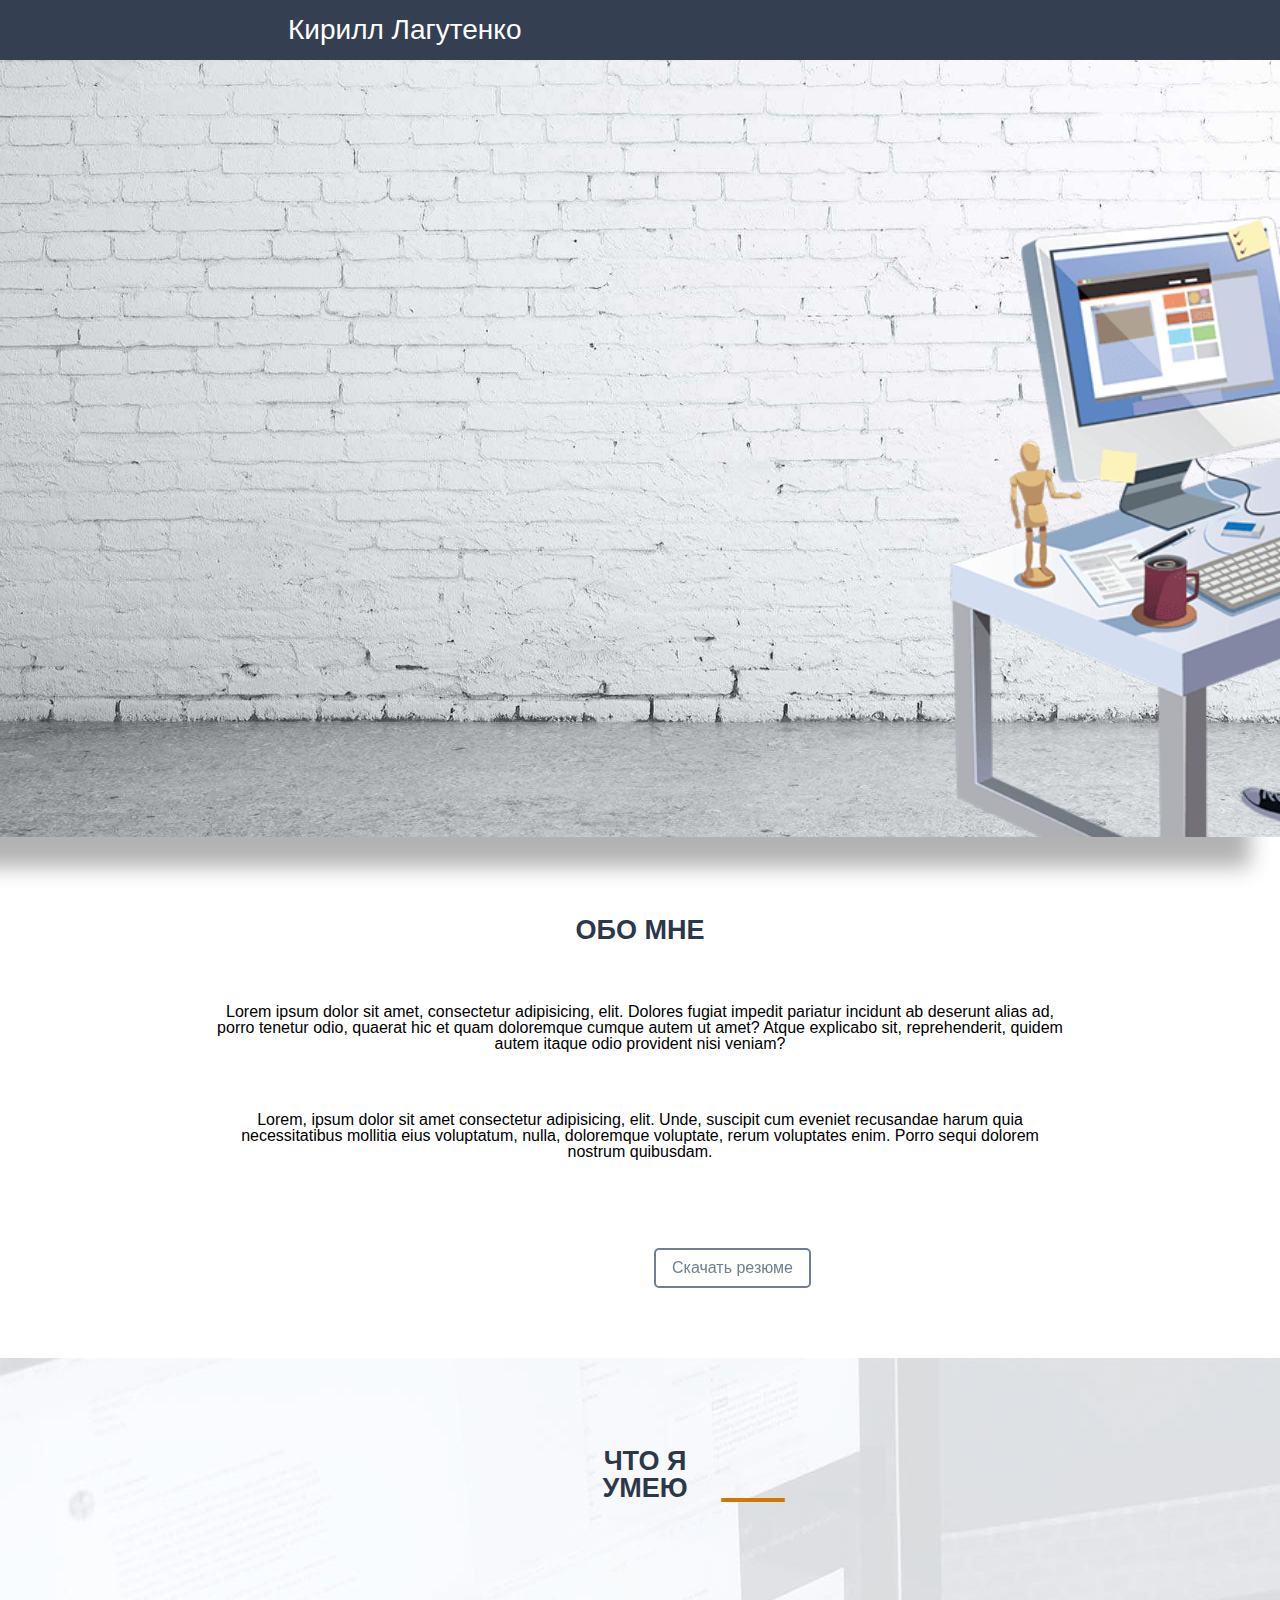
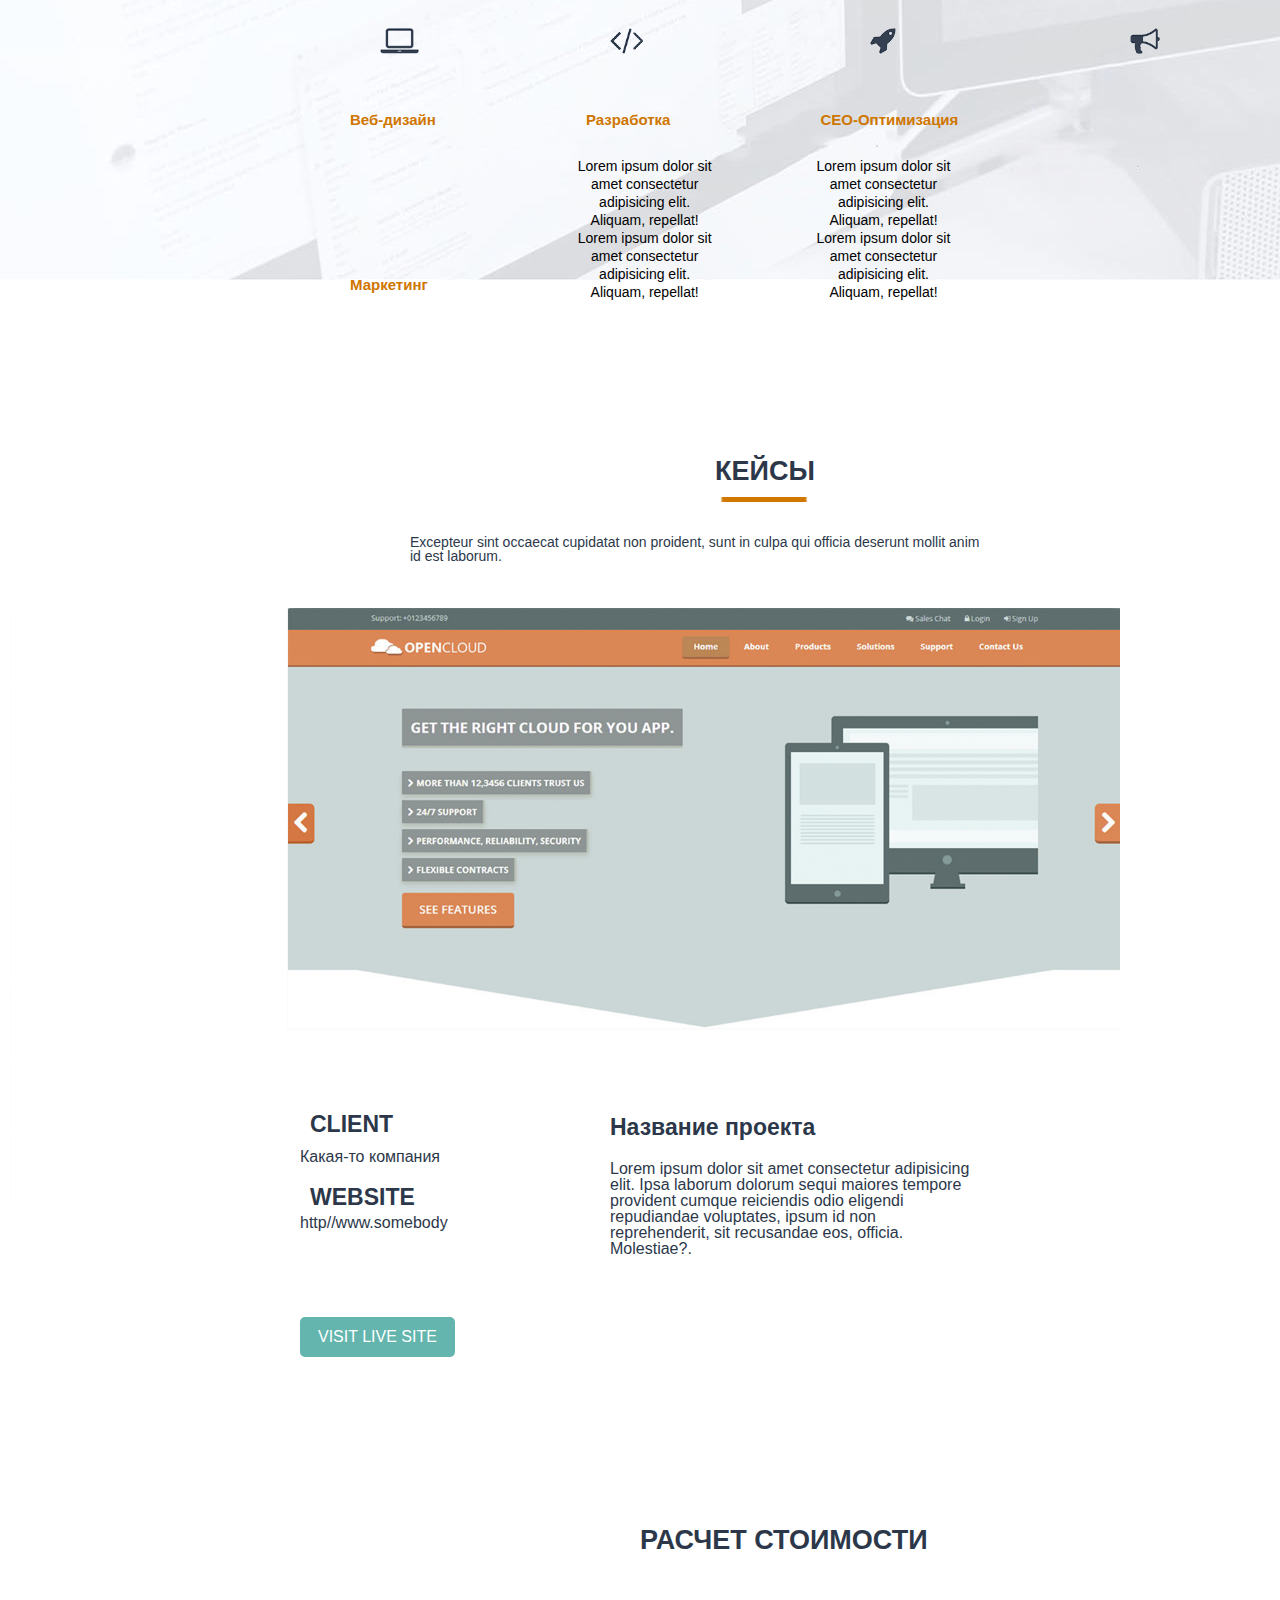
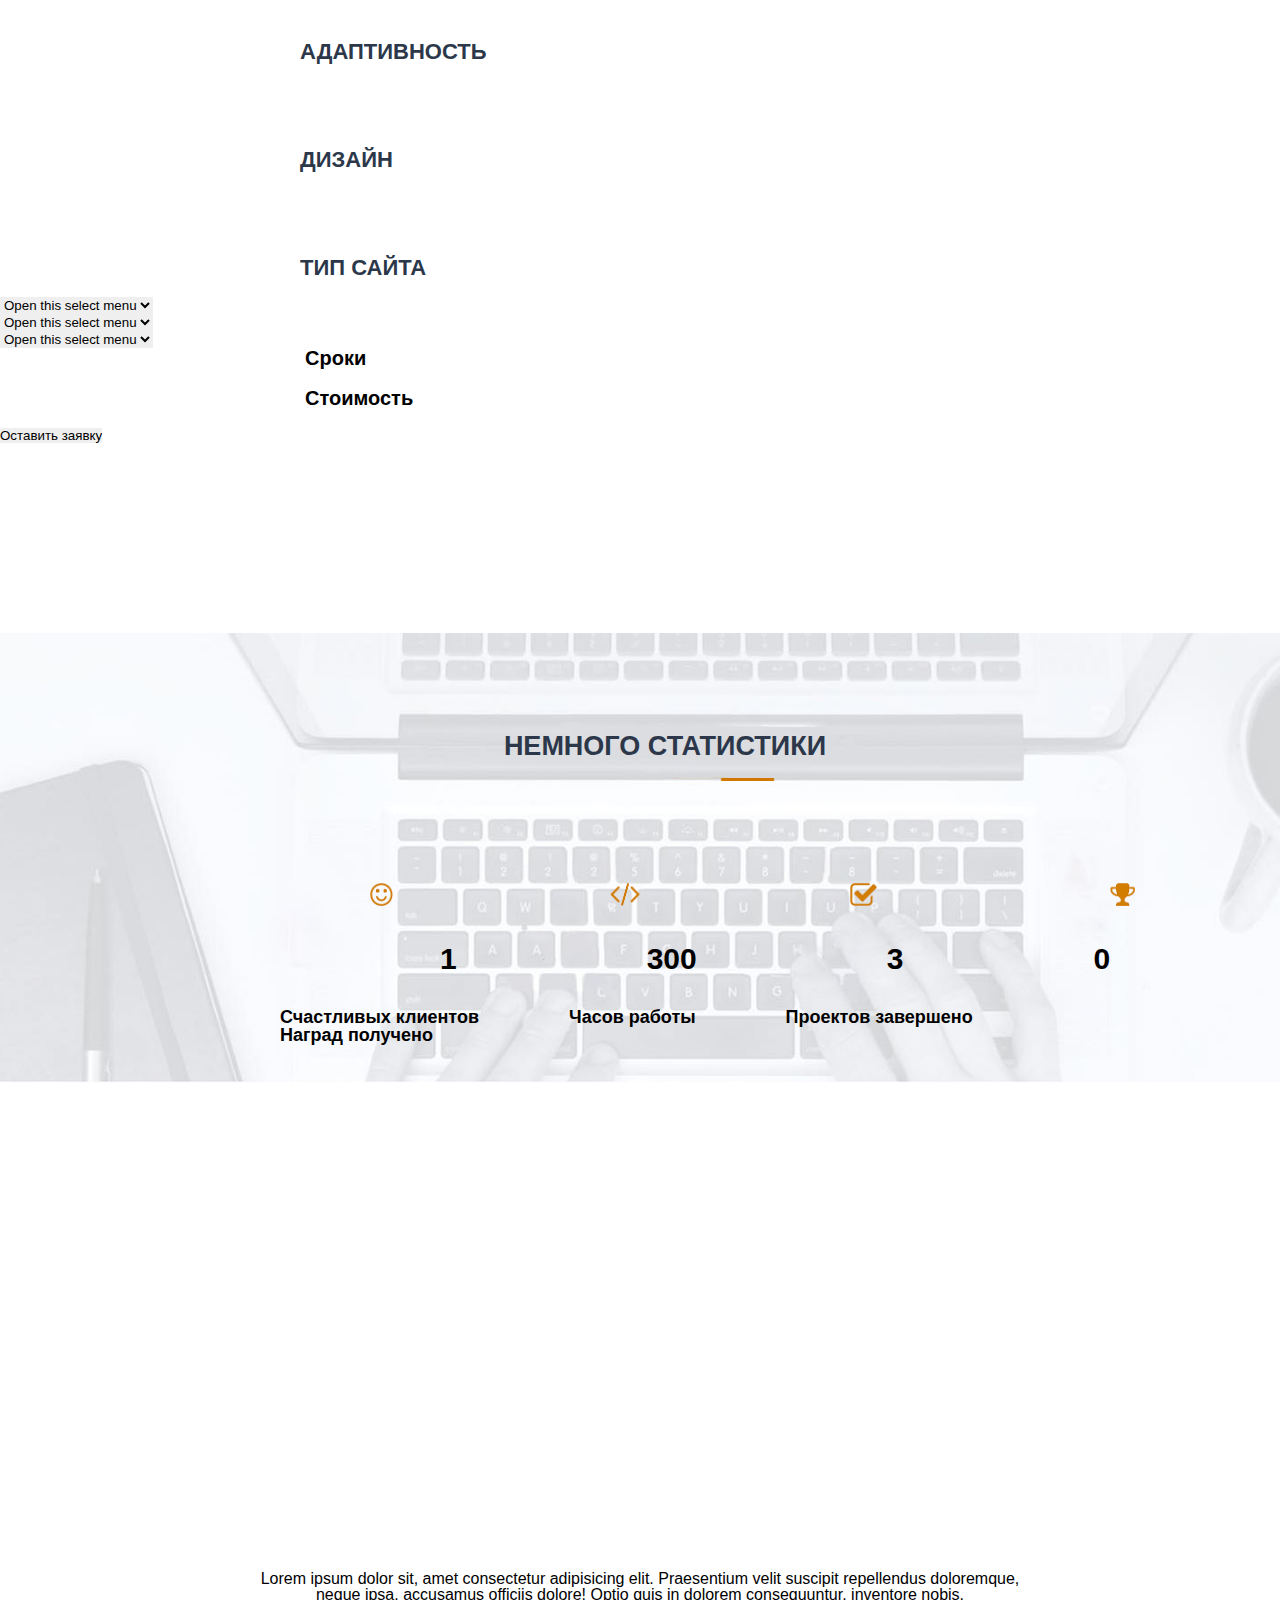
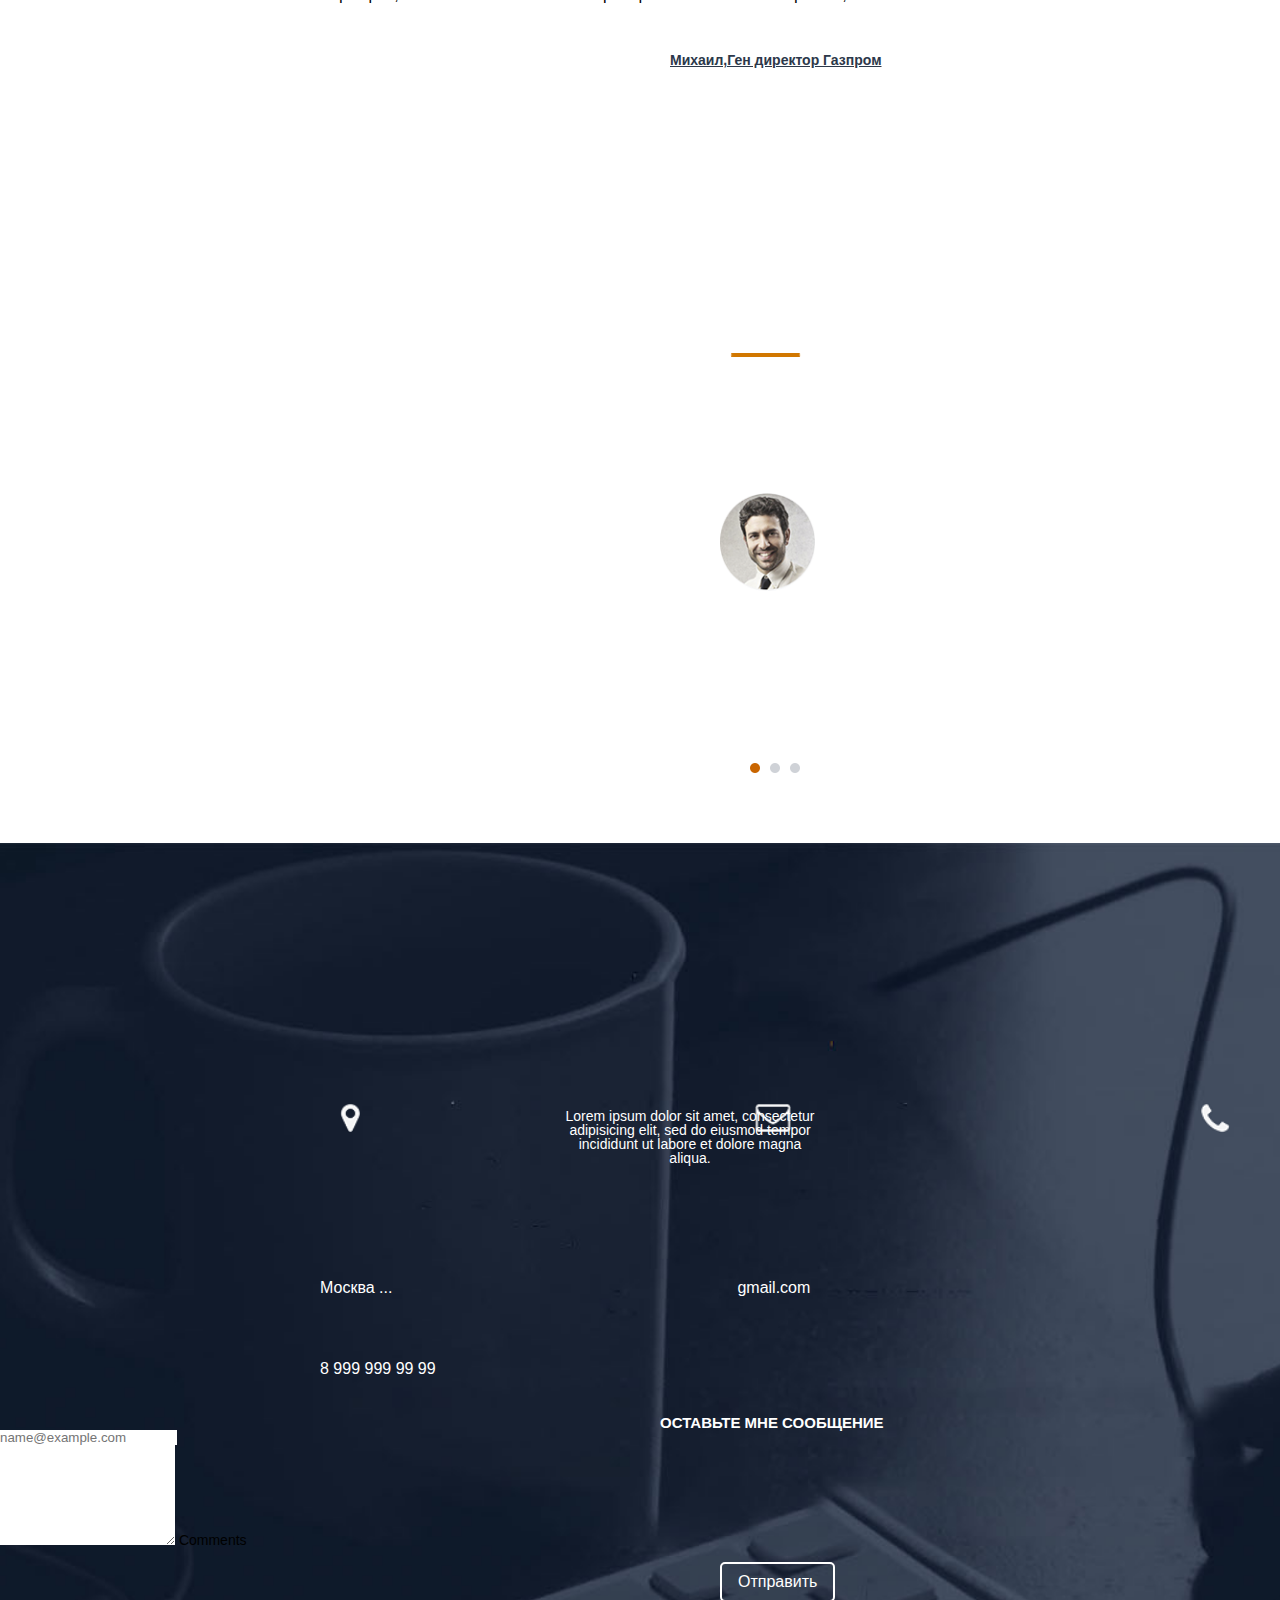
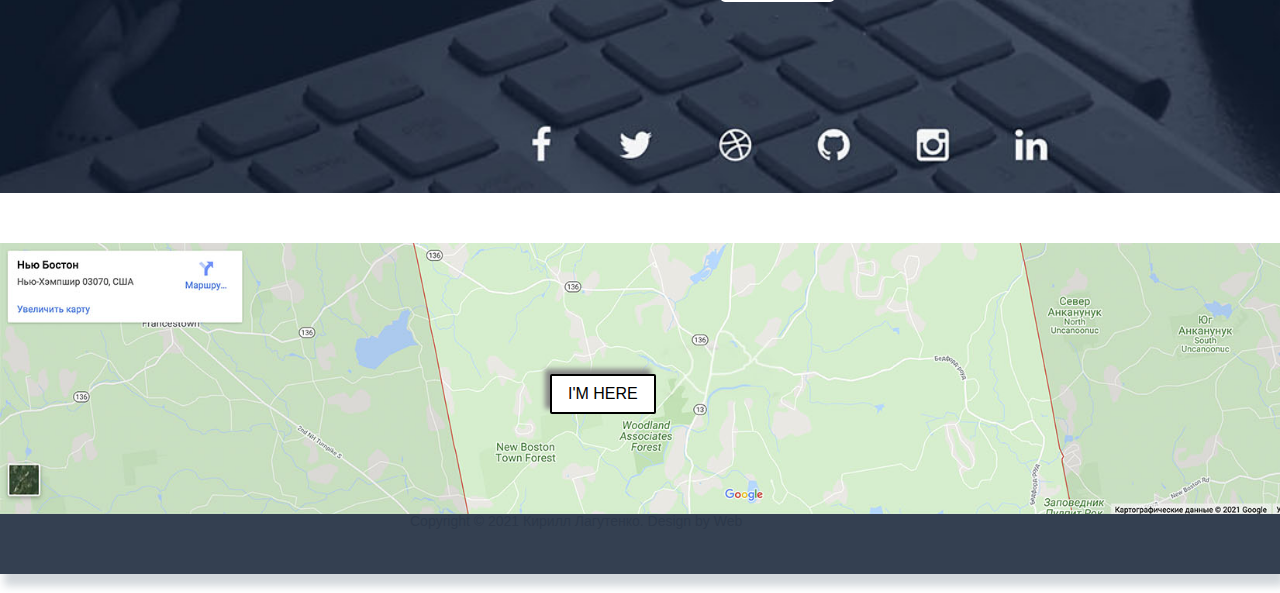
==== commit 34d99760: "выполнил дз после урока 8" ====
--- a/index.html
+++ b/index.html
@@ -3,84 +3,119 @@
 <head>
 	<meta charset="UTF-8">
 	<meta name="viewport" content="width=device-width, initial-scale=1.0">
-
-	<title>Кирилл Лагутенко - Веб-разработчик</title>
-
-		<link rel="stylesheet" href="css/reset.css">
-		<link rel="stylesheet" href="css/style.css">
+		<title>Кирилл Лагутенко - Веб-разработчик</title>
+			<link rel="stylesheet" href="css/reset.css">
+			<link rel="stylesheet" href="css/bootstrap.min.css">
+			<link rel="stylesheet" href="css/style.css">
+			<link rel="preconnect" href="https://fonts.googleapis.com">
+			<link rel="preconnect" href="https://fonts.gstatic.com" crossorigin>
+			<link href="https://fonts.googleapis.com/css2?family=Oswald:wght@500&display=swap" rel="stylesheet">
 
 </head>
 
 <body>
 
 	<header>
+
 		<nav>
-				<div class="logo">Кирилл Лагутенко</div>
-				<div class="menu"><ul>
-					<li><a href="#">Обо мне</a></li>
-					<li><a href="#">Услуги</a></li>
-					<li><a href="#">Кейсы</a></li>
-					<li><a href="#">Прайс</a></li>
-					<li><a href="#">Отзывы</a></li>
-					<li><a href="#">Контакты</a></li>
-				</ul></div>
+			<div class="container">
+				<div class="row">
+					<div class="col-2">
+						<div class="logo">Кирилл Лагутенко</div></div>
+							<div class="col-6 offset-4"><div class="menu">
+								<ul>
+									<li><a href="#">Обо мне</a></li>
+									<li><a href="#">Услуги</a></li>
+									<li><a href="#">Кейсы</a></li>
+									<li><a href="#">Прайс</a></li>
+									<li><a href="#">Отзывы</a></li>
+									<li><a href="#">Контакты</a></li>
+								</ul>
+						</div>
+					</div>	
+				</div>	
+			</div>
 		</nav>
+
 	</header>
 
-				<div class="main"><div class="title__container">
+
+	<div class="main">
+		<div class="title__container">
+			<div class="row">
+				<div class="col-7">
 					<h1>Привет <br> Я Кирилл Лагутенко</h1>
-					<h4>Фулл стек веб-разработчик</h4>
-		<input type="button" value="Обо мне">
-		<input type="button" value="Мои работы">
-				</div></div>
-
-
-				<div class="second">
-		
-
-					<h2>обо мне</h2>
-					<p>Lorem ipsum dolor sit amet, consectetur adipisicing, elit. Dolores fugiat impedit pariatur incidunt ab deserunt alias ad, porro tenetur odio, quaerat hic et quam doloremque cumque autem ut amet? Atque explicabo sit, reprehenderit, quidem autem itaque odio provident nisi veniam?</p>
-					<p>Lorem, ipsum dolor sit amet consectetur adipisicing, elit. Unde, suscipit cum eveniet recusandae harum quia necessitatibus mollitia eius voluptatum, nulla, doloremque voluptate, rerum voluptates enim. Porro sequi dolorem nostrum quibusdam.</p>
-
-					<input type="submit" value="Скачать резюме">
-
-				</div>
-
-
-					
-		
-
-				<div class="three"><ul>
-					<h2>что я умею</h2>
-						<li>Веб-дизайн</li>
-						<li>Разработка</li>	
-						<li>CEO-Оптимизация</li>	
-						<li>Маркетинг</li>
-
+				</div>
+						<div class="col-7">
+							<h4>Фулл стек веб-разработчик</h4>
+						</div>
+								<div class="col-5 offset-1">
+								<input type="button" value="Обо мне">
+								<input type="button" value="Мои работы">			
+
+				</div>
+			</div>
+		</div>
+	</div>
+
+	<div class="second">
+		<div class="row">
+			<div class="col-2 offset-5">
+				<h2>обо мне</h2>
+					</div>
+						<div class="col-6 offset-3">
+							<p>Lorem ipsum dolor sit amet, consectetur adipisicing, elit. Dolores fugiat impedit pariatur incidunt ab deserunt alias ad, porro tenetur odio, quaerat hic et quam doloremque cumque autem ut amet? Atque explicabo sit, reprehenderit, quidem autem itaque odio provident nisi veniam?</p>
+							<p>Lorem, ipsum dolor sit amet consectetur adipisicing, elit. Unde, suscipit cum eveniet recusandae harum quia necessitatibus mollitia eius voluptatum, nulla, doloremque voluptate, rerum voluptates enim. Porro sequi dolorem nostrum quibusdam.</p>
+
+							<div class="col-2 offset-5">
+						<input type="submit" value="Скачать резюме">
+					</div>
+              </div>
+		</div>
+	</div>
+
+	<div class="three">
+		<div class="row">
+			<div class="col-2 offset-5">
+				<h2>что я умею</h2>
+					</div>
+						<ul>
+							<li>Веб-дизайн</li>
+							<li>Разработка</li>	
+							<li>CEO-Оптимизация</li>	
+							<li>Маркетинг</li>
+						</ul>
+						<div class="col-6">
 							<p>Lorem ipsum dolor sit<br>amet consectetur<br> adipisicing elit.<br> Aliquam, repellat!</p>
 							<p>Lorem ipsum dolor sit<br> amet consectetur<br> adipisicing elit.<br> Aliquam, repellat!</p>
+						</div>
+
+						<div class="fixpr">
+							<div class="col-6 offset-5">
 							<p>Lorem ipsum dolor sit<br> amet consectetur<br> adipisicing elit.<br> Aliquam, repellat!</p>
 							<p>Lorem ipsum dolor sit<br> amet consectetur<br> adipisicing elit.<br> Aliquam, repellat!</p>
-						
-				</div>
-
-
-				<div class="four">
+						</div>
+					</div>
+				</div>		
+			</div>
+
+					<div class="four">
 						<h2>Кейсы</h2>
 							<p>Excepteur sint occaecat cupidatat non
 							proident, sunt in culpa qui officia deserunt mollit anim id est laborum.</p>
 
-				<div class="texta">			
-					<h4>CLIENT</h4>	
-				</div>
-
-				<div class="textb">
-					<h4>WEBSITE</h4>				
-				</div>
-
-				<div class="textc">
-					<h4>Название проекта</h4>					
-				</div>
+
+					<div class="texta">			
+						<h4>CLIENT</h4>	
+					</div>
+
+					<div class="textb">
+						<h4>WEBSITE</h4>				
+					</div>
+
+					<div class="textc">
+						<h4>Название проекта</h4>					
+				    </div>
 
 					<div class="A">
 						<p>Какая-то компания</p>
@@ -99,44 +134,90 @@
 			</div>
 
 
+		
 			<div class="moneycash">
-					<h2>Расчет стоимости</h2>
-			</div>
-
-					
+				<div class="row">
+					<div class="col-8 offset-1">
+						<h2>Расчет стоимости</h2>
+					</div>
+				</div>
+			</div>
+			
 			<div class="ONE">
 					<h4>ТИП САЙТА</h4>
 					<h4>ДИЗАЙН</h4>
 					<h4>АДАПТИВНОСТЬ</h4>
-
-						<select type="number" name="text_input" value="" placeholder="Выберите пункт..."></select>
-						<select type="number" name="text_input" value="" placeholder="Выберите пункт..."></select> 
-						<select type="number" name="text_input" value="" placeholder="Выберите пункт..."></select>
-
+			</div>
+
+		<div class="forma">
+			<div class="row">
+				<div class="col-6 offset-2">
+					<select class="form-select" aria-label="Default select example">
+  						<option selected>Open this select menu</option>
+  						<option value="1">one</option>
+ 						<option value="2">Two</option>
+  						<option value="3">Three</option>
+					</select>
+				</div>
+			</div>
+		</div>
+			<div class="formb">
+				<div class="row">
+					<div class="col-6 offset-2">
+						<select class="form-select" aria-label="Default select example">
+  							<option selected>Open this select menu</option>
+  							<option value="1">one</option>
+ 							<option value="2">Two</option>
+  							<option value="3">Three</option>
+						</select>
+					</div>
+				</div>
+			</div>
+
+			<div class="formc">
+				<div class="row">
+					<div class="col-6 offset-2">
+						<select class="form-select" aria-label="Default select example">
+  							<option selected>Open this select menu</option>
+  							<option value="1">one</option>
+ 							<option value="2">Two</option>
+  							<option value="3">Three</option>
+						</select>
+					</div>
+				</div>
 			</div>
 
 			<div class="THREE">
-				<h4>Сроки</h4>
-				<h4>Стоимость</h4>
-
-			</div>	
-				
-			<div class="secondblockthree"><ul>
+				<div class="row">
+					<div class="col-2 offset-3">
+						<h4>Сроки</h4>
+						<h4>Стоимость</h4>
+					</div>
+				</div>
+			</div>
+
+		<div class="inputAA">
+			<div class="col-2 offset-5">
+					<input type="submit" value="Оставить заявку">
+		</div>
+			</div>
+
+			<div class="secondblockthree">
 					<h2>немного статистики</h2>
+						<p>1</p>
+						<p>300</p>
+						<p>3</p>
 						<p>0</p>
-						<p>60</p>
-						<p>0</p>
-						<p>0</p>
+	
+						<ul>
 							<li>Счастливых клиентов</li>
 							<li>Часов работы</li>
 							<li>Проектов завершено</li>
 							<li>Наград получено</li>
-					
-			</ul></div>
-
-			</ul></div>
-
-			<div class="otz">
+						</ul>
+				</div>	
+
+				<div class="otz">
 					<h2>ОТЗЫВЫ</h2>
 						<p>Lorem ipsum dolor sit, amet consectetur adipisicing elit. Praesentium velit suscipit repellendus doloremque, <br>neque ipsa, accusamus officiis dolore! Optio quis in dolorem consequuntur, inventore nobis.</p>
 					<h4>Михаил,Ген директор Газпром</h4>
@@ -147,40 +228,42 @@
 					<h2>Мои контакты</h2>
 						<p>Lorem ipsum dolor sit amet, consectetur adipisicing elit, sed do eiusmod
 						tempor incididunt ut labore et dolore magna aliqua.</p>
-						<h3>Москва ...</h3>
-						<h3>gmail.com</h3>
-						<h3>8 999 999 99 99</h3>
-					<h4>Оставьте мне сообщение</h4>
-
-				<div class="post">
-							<input type="text" name="text_input" value="" placeholder="Имя">
-							<input type="text" name="text_input" value="" placeholder="Email">
-				</div>
-
-
-				<div class="textarea">
-					
-						<textarea name="name"  cols="107" rows="8"></textarea>
-					
-				</div>	
-
-			<div class="lockdown">			
+							<h3>Москва ...</h3>
+							<h3>gmail.com</h3>
+							<h3>8 999 999 99 99</h3>
+								<h4>Оставьте мне сообщение</h4>
+							
+
+					<div class="mb-3">
+  						<label for="exampleFormControlInput1" class="form-label"></label>
+  							<input type="email" class="form-control" id="exampleFormControlInput1" placeholder="name@example.com">
+					</div>
+
+
+						<div class="form-floating">
+  							<textarea class="form-control" placeholder="Leave a comment here" id="floatingTextarea2" style="height: 100px">
+  							</textarea>
+ 								 <label for="floatingTextarea2">Comments</label>
+ 								 </div>
+
+ 								 <div class="lockdown">			
 							<input type="submit" value="Отправить">
-			</div>
-
-			<div class="maps">
-				
-			</div>
+						</div>
+
+							
+						</div>
+
+	<div class="maps">
+		</div>
 
 			<div class="eng">
 				<input type="submit" value="I'M HERE">
 			</div>
 
-			<div class="outro">
-				<P>Copyright © 2021 Кирилл Лагутенко. Design by Web</P>
-			</div>	
-
-		
+				<div class="outro">
+						<P>Copyright © 2021 Кирилл Лагутенко. Design by Web</P>
+					</div>	
+
 </body>
-</html>
-
+
+</html>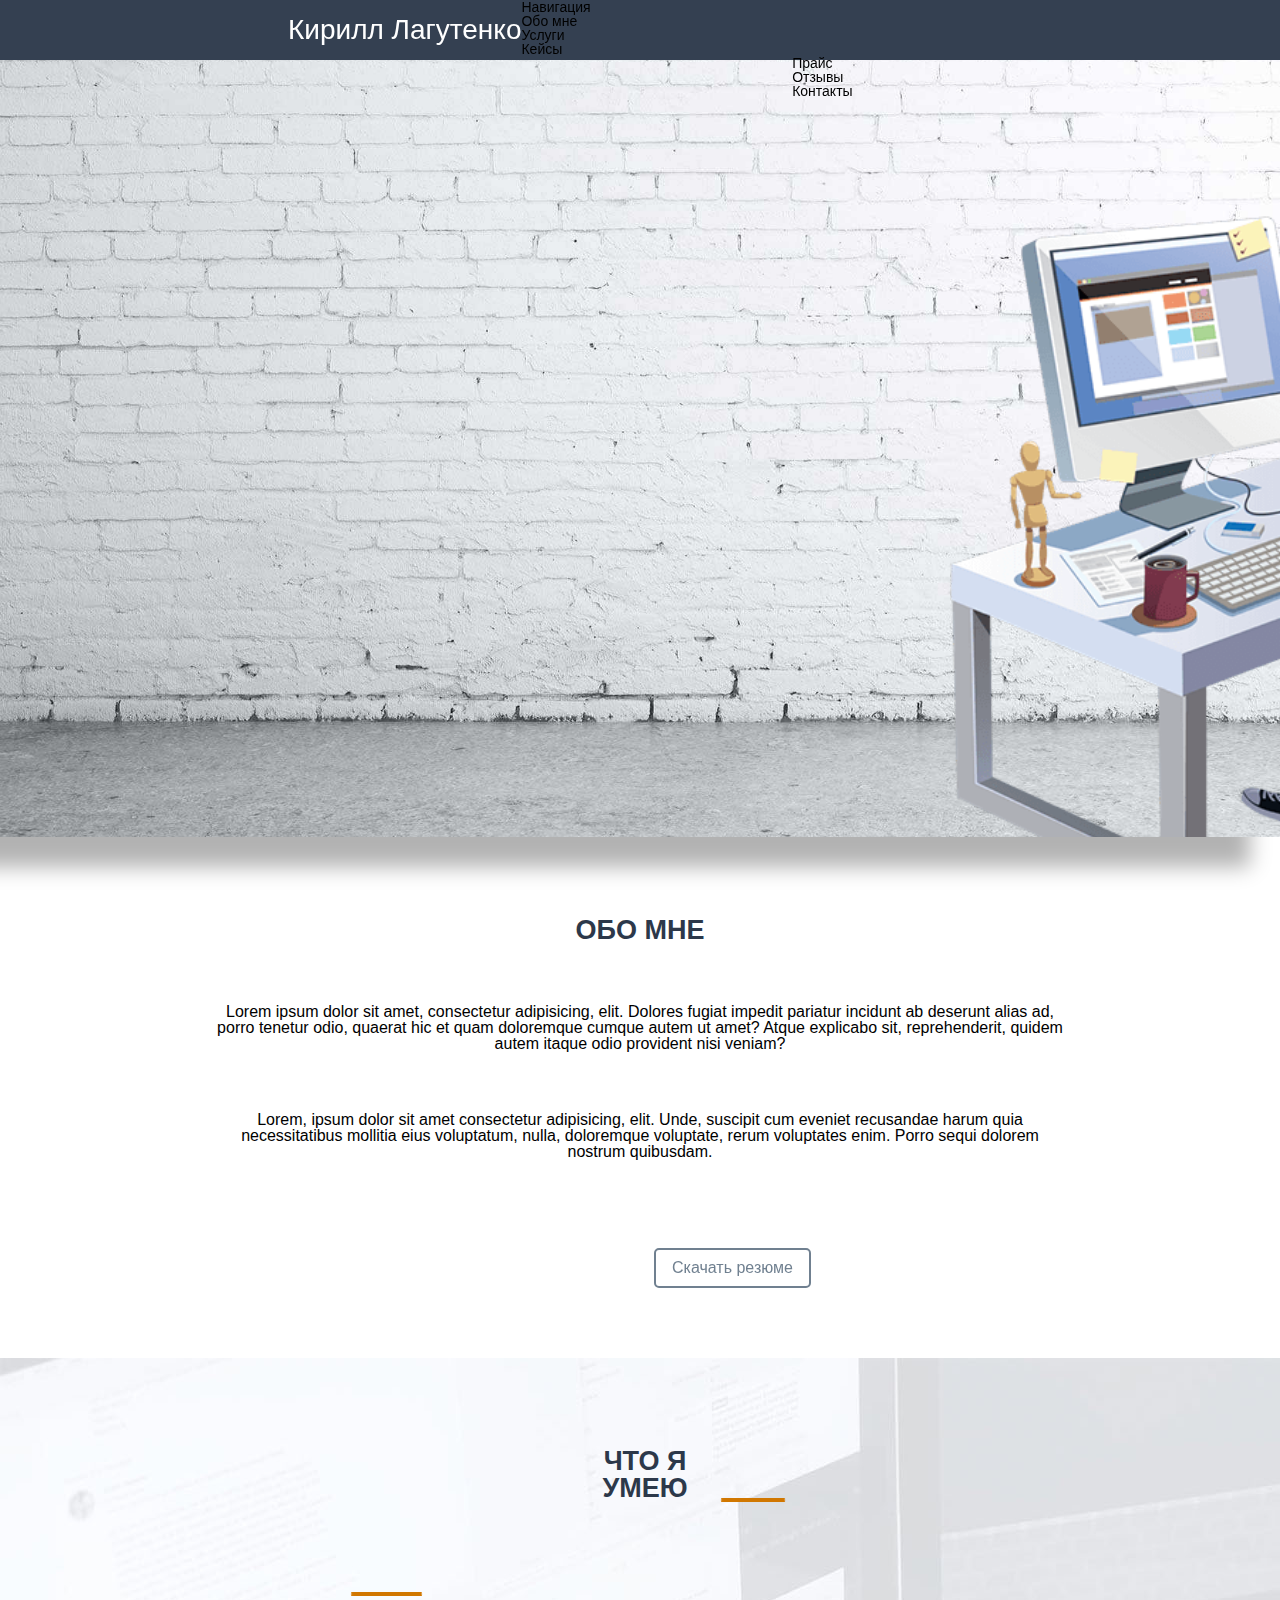
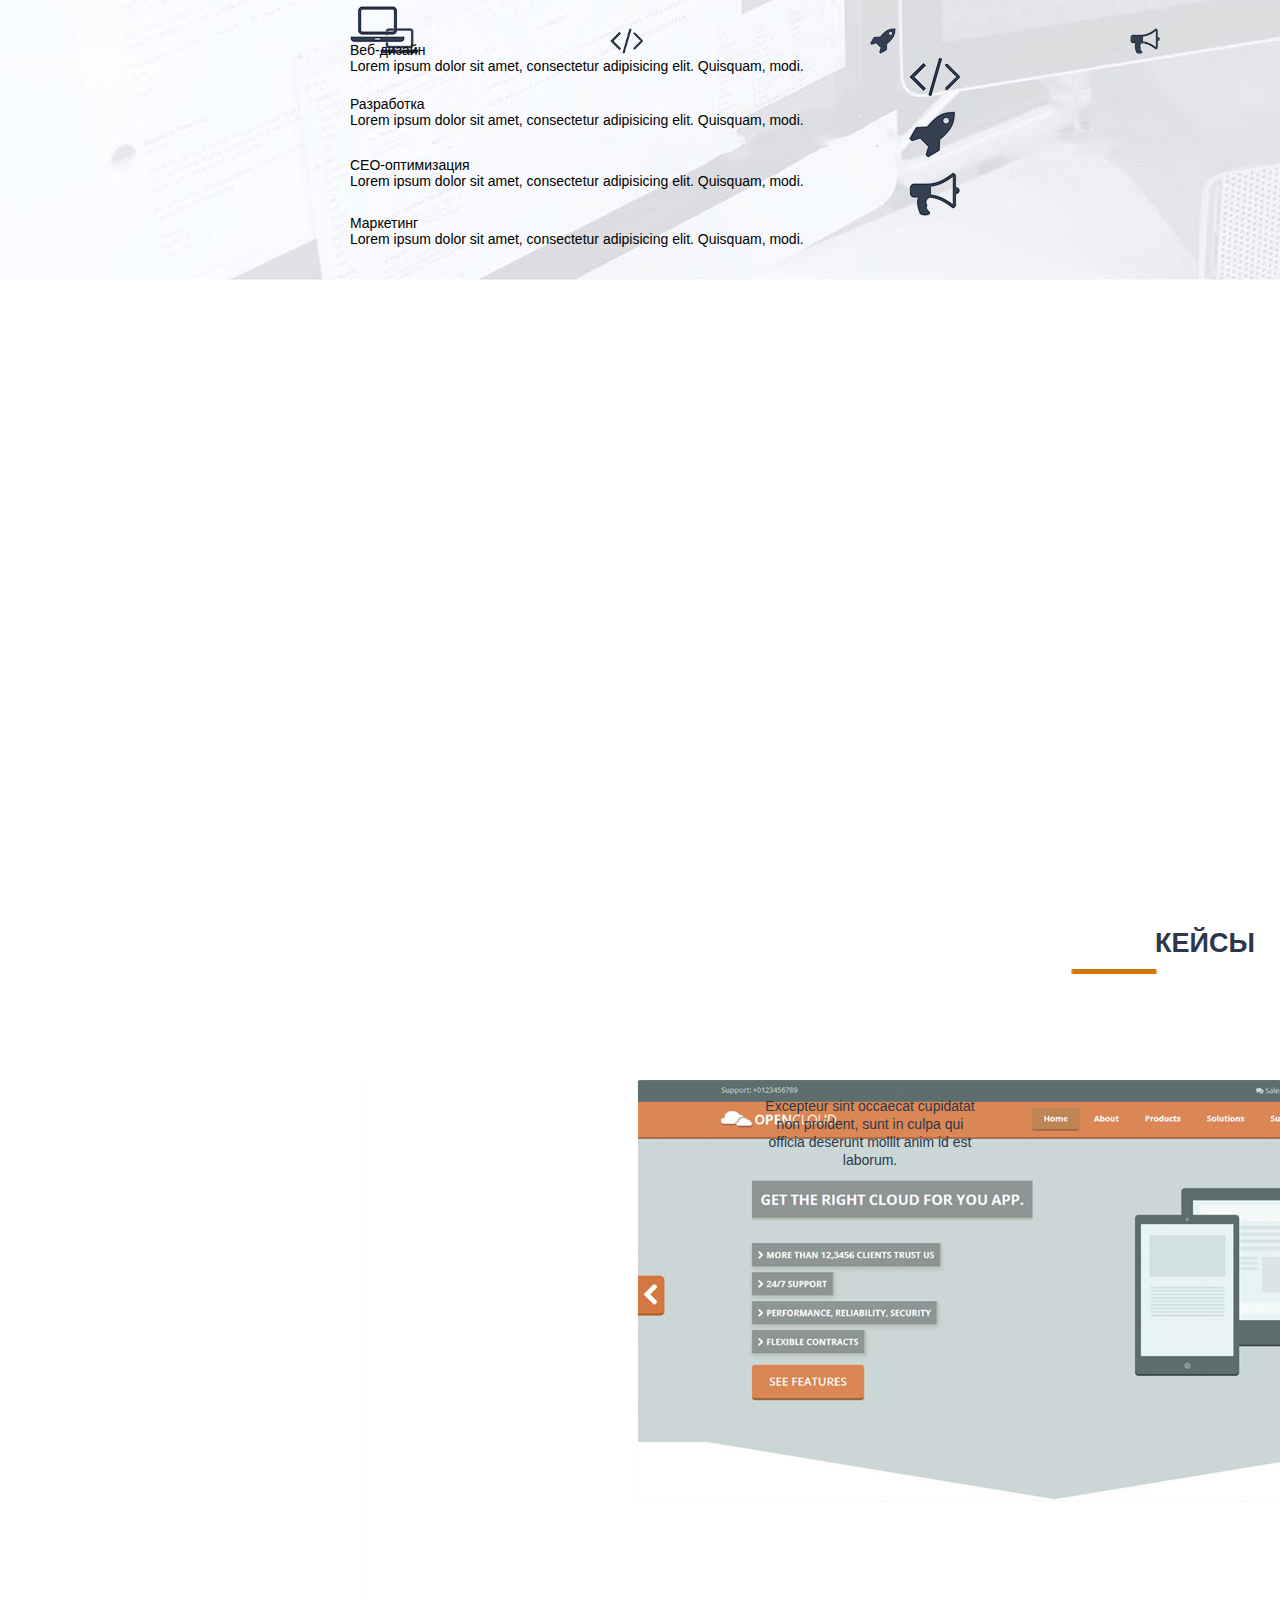
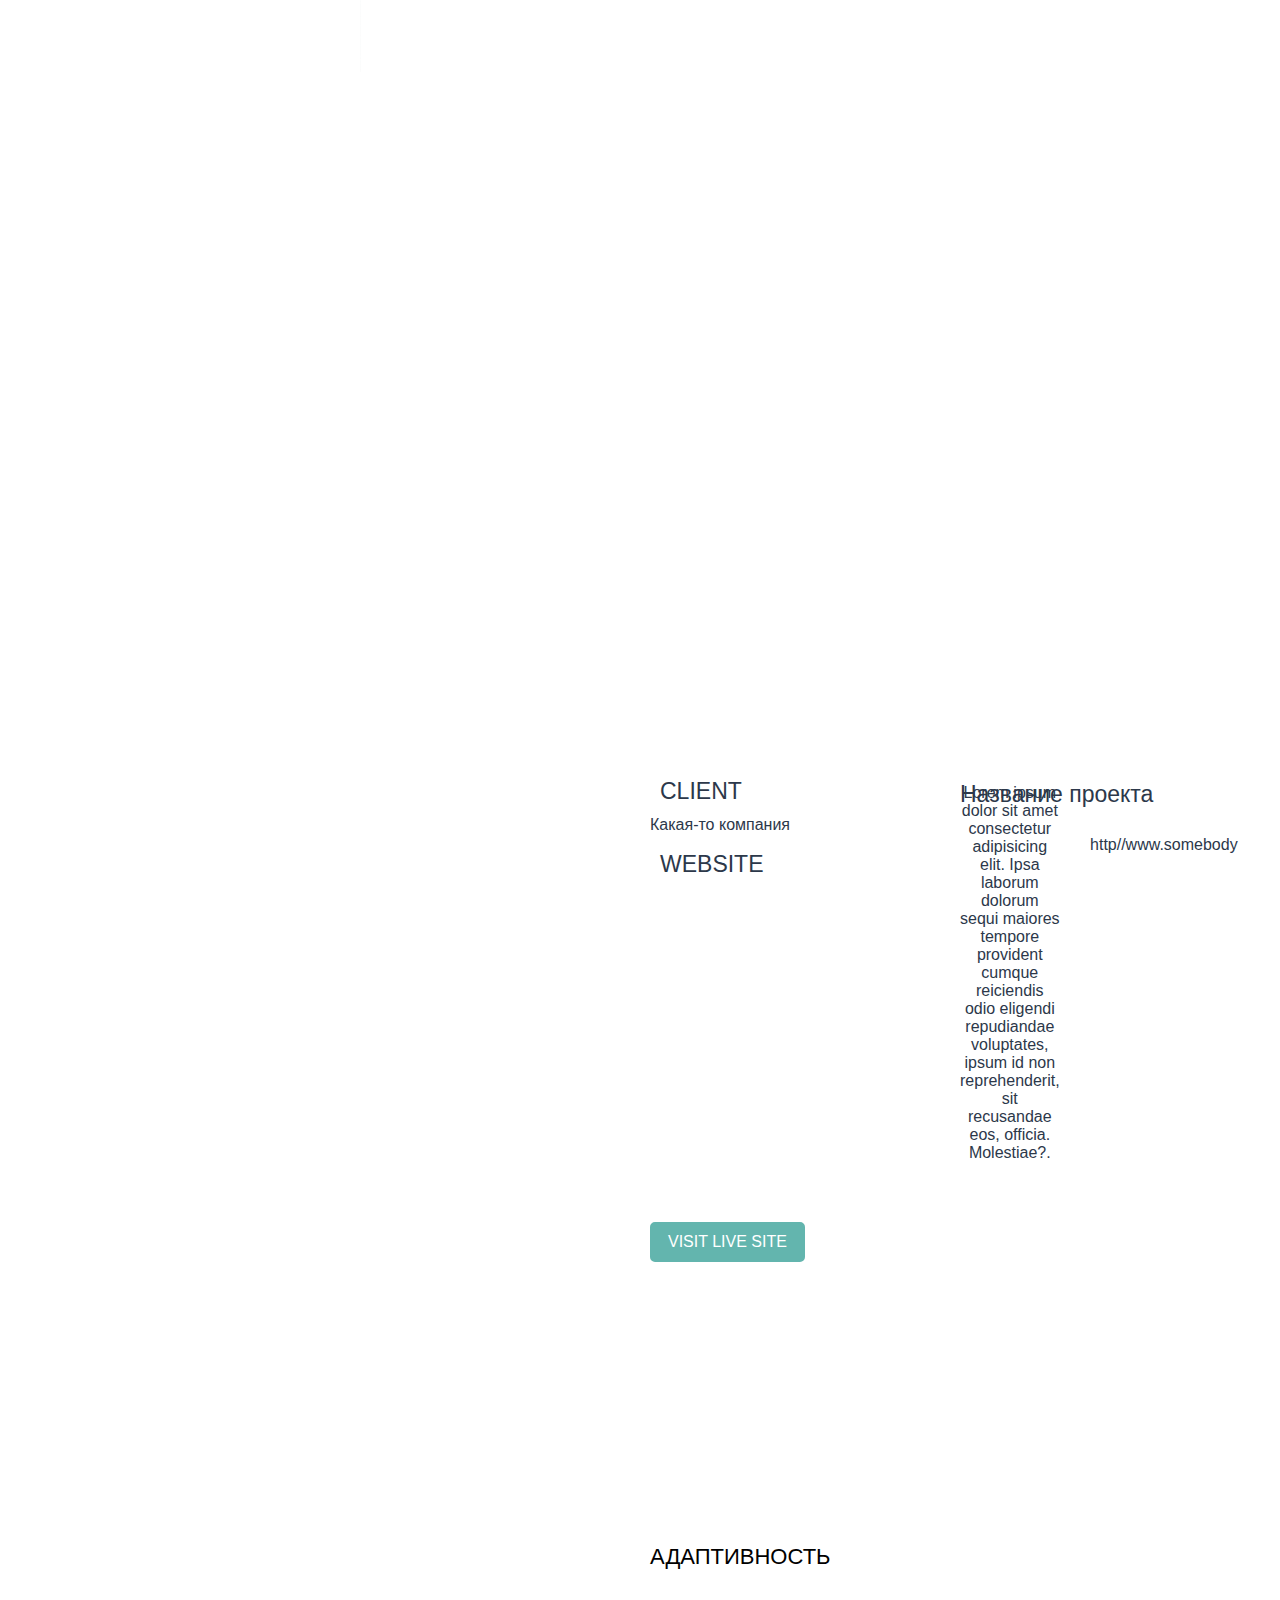
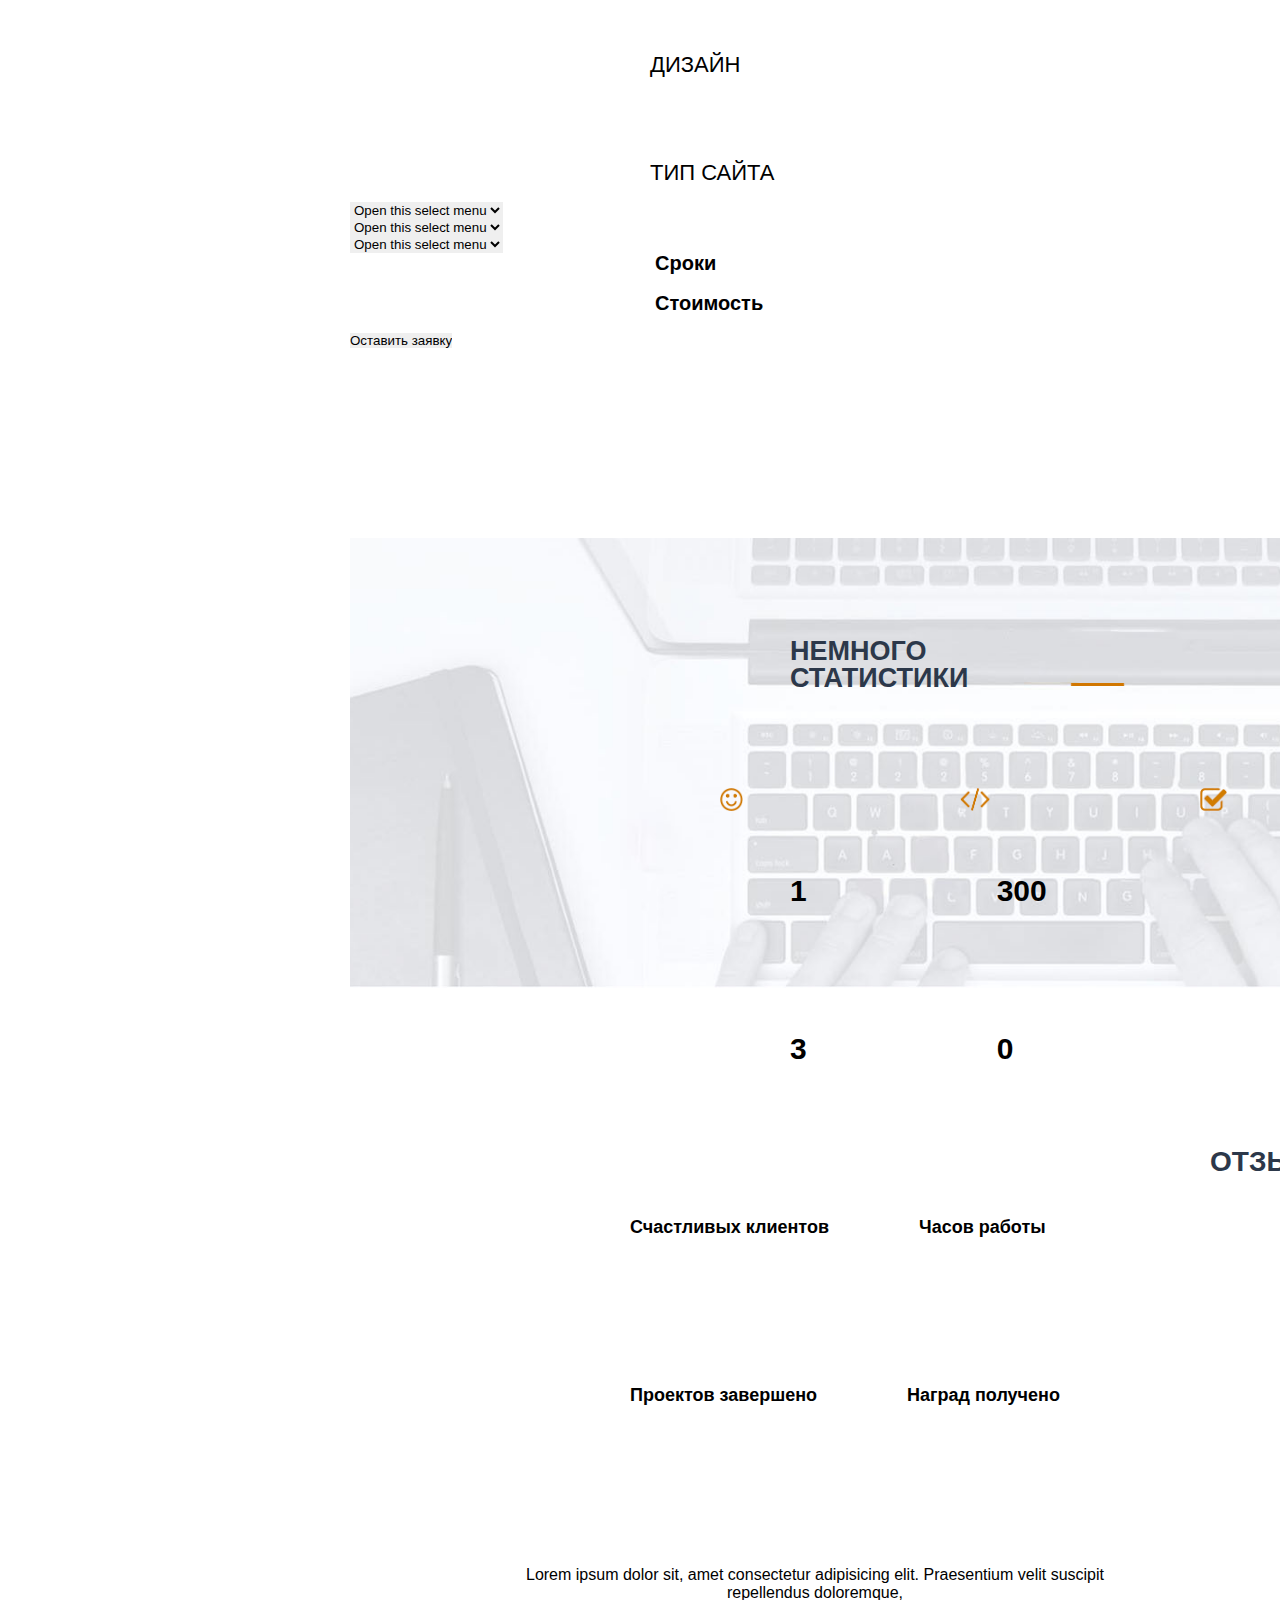
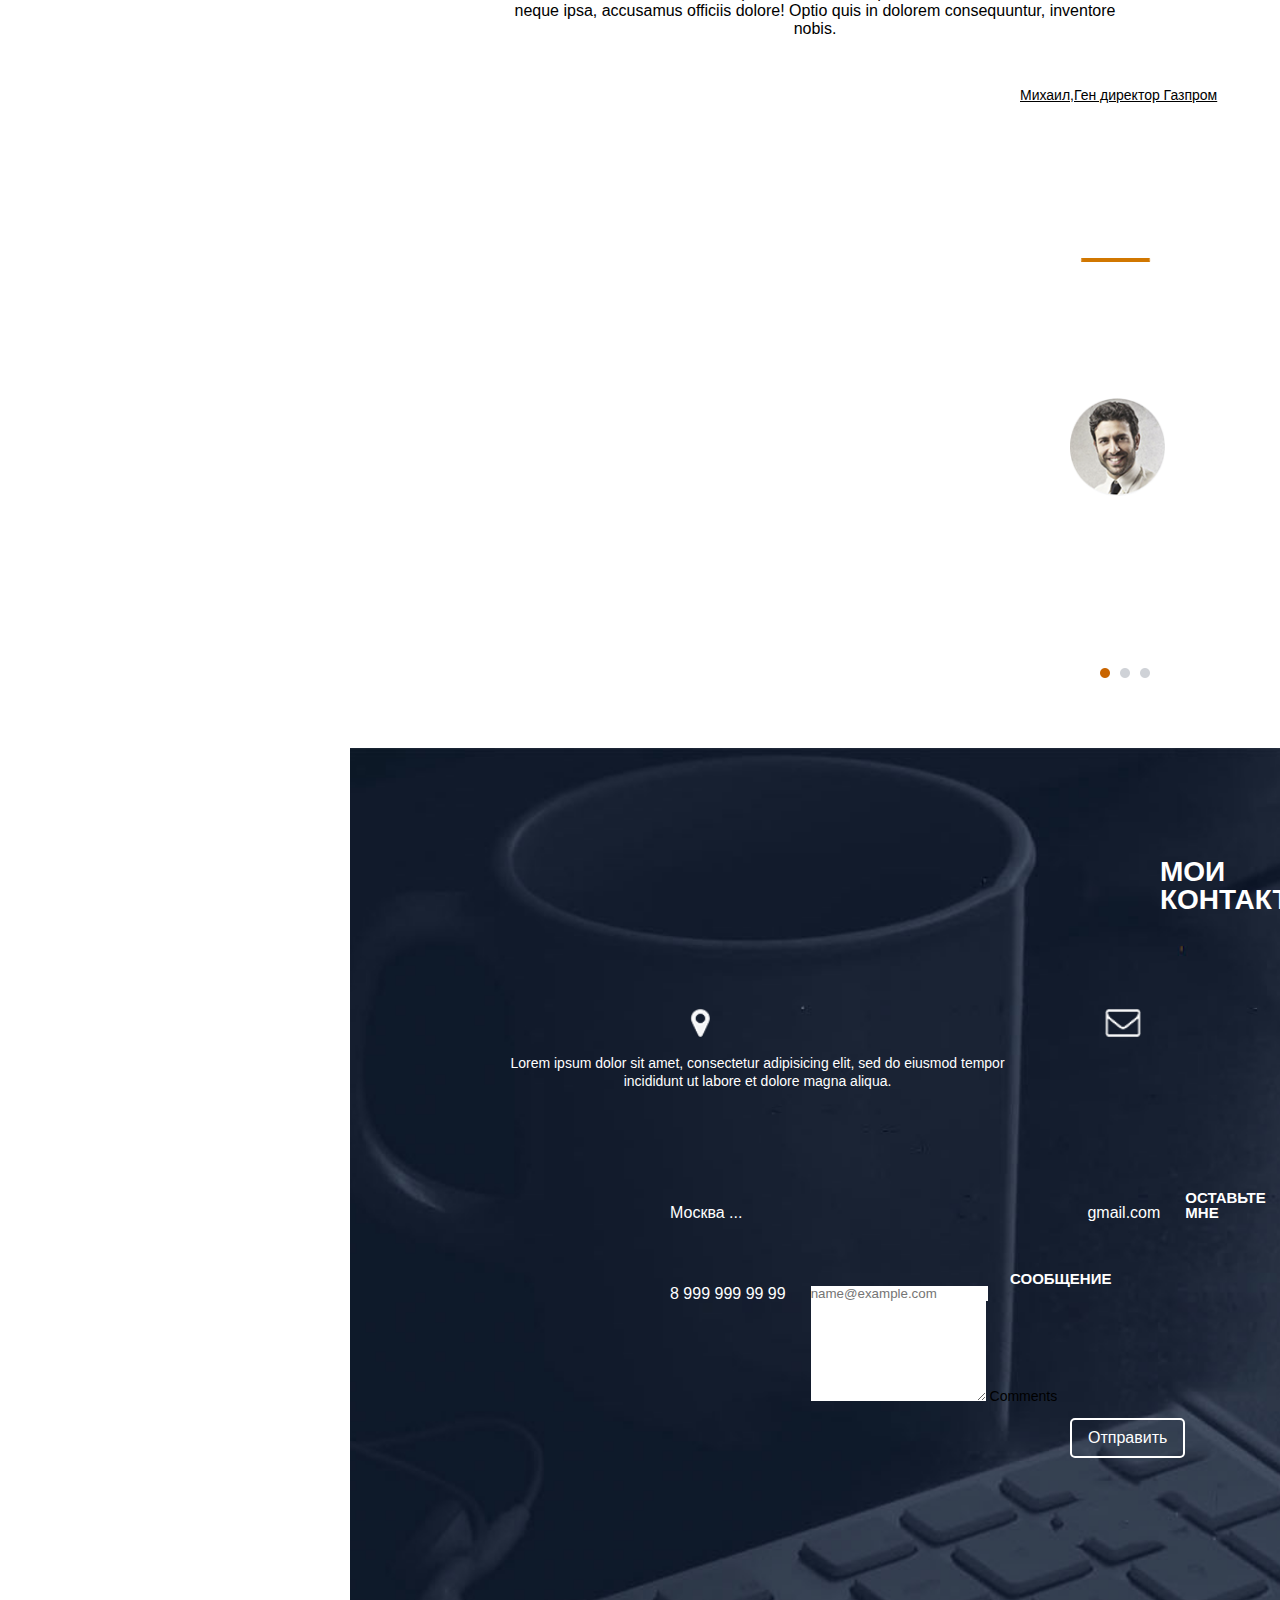
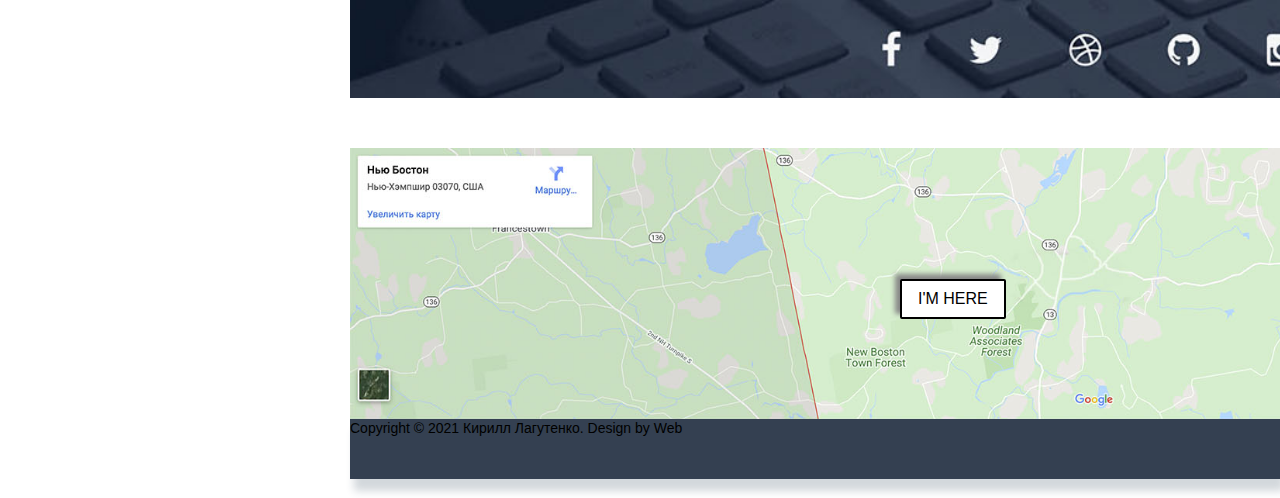
==== commit 4753d9e7: "Add files via upload" ====
--- a/index.html
+++ b/index.html
@@ -20,9 +20,9 @@
 		<nav>
 			<div class="container">
 				<div class="row">
-					<div class="col-2">
+					<div class="col-xxl-2 col-lg-3 col-7">
 						<div class="logo">Кирилл Лагутенко</div></div>
-							<div class="col-6 offset-4"><div class="menu">
+							<div class="px-0 col-xxl-6 col-xl-7 col-lg-8 offset-xxl-4 offset-xl-2 offset-lg-1 d-none d-lg-block"><div class="menu">
 								<ul>
 									<li><a href="#">Обо мне</a></li>
 									<li><a href="#">Услуги</a></li>
@@ -31,6 +31,23 @@
 									<li><a href="#">Отзывы</a></li>
 									<li><a href="#">Контакты</a></li>
 								</ul>
+						</div></div>
+							<div class="col-5 d-flex d-lg-none flex-column justify-content-center align-items-end">
+								<div class="dropdown">
+  									<a class="btn btn btn-outline-secondary dropdown-toggle white-btn" href="#" role="button" id="dropdownMenuLink" data-bs-toggle="dropdown" aria-expanded="false">
+    									Навигация
+  									</a>
+
+ 									 <ul class="dropdown-menu" aria-labelledby="dropdownMenuLink">
+    										<li><a class="dropdown-item" href="#">Обо мне</a></li>
+											<li><a class="dropdown-item" href="#">Услуги</a></li>
+											<li><a class="dropdown-item" href="#">Кейсы</a></li>
+											<li><a class="dropdown-item" href="#">Прайс</a></li>
+											<li><a class="dropdown-item" href="#">Отзывы</a></li>
+											<li><a class="dropdown-item" href="#">Контакты</a></li>
+ 									</ul>
+								</div>
+							
 						</div>
 					</div>	
 				</div>	
@@ -41,69 +58,84 @@
 
 
 	<div class="main">
-		<div class="title__container">
-			<div class="row">
-				<div class="col-7">
-					<h1>Привет <br> Я Кирилл Лагутенко</h1>
-				</div>
-						<div class="col-7">
+		<div class="container h-100">
+			<div class="row align-items-center h-100">
+				<div class="px-0 col-xxl-7 col-xl-6 col-lg-8 col-md-8 col-sm-4 mt-5 pt-5">
+					<div class="title__container mt-5">
+						<h1>Привет <br> Я Кирилл Лагутенко</h1>		
 							<h4>Фулл стек веб-разработчик</h4>
-						</div>
-								<div class="col-5 offset-1">
 								<input type="button" value="Обо мне">
 								<input type="button" value="Мои работы">			
 
-				</div>
+					</div>
+		</div></div></div>
+		
 			</div>
 		</div>
 	</div>
 
 	<div class="second">
+		<div class="container">
 		<div class="row">
-			<div class="col-2 offset-5">
+			<div class="col-md-2 offset-md-5">
 				<h2>обо мне</h2>
 					</div>
-						<div class="col-6 offset-3">
+						<div class="col-lg-6 offset-lg-3 offset-sm-1">
 							<p>Lorem ipsum dolor sit amet, consectetur adipisicing, elit. Dolores fugiat impedit pariatur incidunt ab deserunt alias ad, porro tenetur odio, quaerat hic et quam doloremque cumque autem ut amet? Atque explicabo sit, reprehenderit, quidem autem itaque odio provident nisi veniam?</p>
 							<p>Lorem, ipsum dolor sit amet consectetur adipisicing, elit. Unde, suscipit cum eveniet recusandae harum quia necessitatibus mollitia eius voluptatum, nulla, doloremque voluptate, rerum voluptates enim. Porro sequi dolorem nostrum quibusdam.</p>
 
-							<div class="col-2 offset-5">
+							<div class="col-2 offset-5 ">
 						<input type="submit" value="Скачать резюме">
 					</div>
               </div>
 		</div>
 	</div>
+	</div>
 
 	<div class="three">
-		<div class="row">
-			<div class="col-2 offset-5">
-				<h2>что я умею</h2>
-					</div>
-						<ul>
-							<li>Веб-дизайн</li>
-							<li>Разработка</li>	
-							<li>CEO-Оптимизация</li>	
-							<li>Маркетинг</li>
-						</ul>
-						<div class="col-6">
-							<p>Lorem ipsum dolor sit<br>amet consectetur<br> adipisicing elit.<br> Aliquam, repellat!</p>
-							<p>Lorem ipsum dolor sit<br> amet consectetur<br> adipisicing elit.<br> Aliquam, repellat!</p>
-						</div>
-
-						<div class="fixpr">
-							<div class="col-6 offset-5">
-							<p>Lorem ipsum dolor sit<br> amet consectetur<br> adipisicing elit.<br> Aliquam, repellat!</p>
-							<p>Lorem ipsum dolor sit<br> amet consectetur<br> adipisicing elit.<br> Aliquam, repellat!</p>
-						</div>
-					</div>
-				</div>		
-			</div>
+		<div class="container">
+			<div class="row justify-content-center text-center">
+				<div class="col-4">
+						<h2>Что я умею</h2>
+							<img src="img/cherta.png" alt="">
+				</div>
+			</div>
+
+			<div class="row justify-content-center text-center">
+				<div class="col-md-3 col-12">
+					<img src="img/ноут.png" alt="">
+						<h3>Веб-дизайн</h3>
+							<p>Lorem ipsum dolor sit amet, consectetur adipisicing elit. Quisquam, modi.</p>
+			</div>
+
+			<div class="col-md-3 col-12">
+				<img src="img/знак.png" alt="">
+					<h3>Разработка</h3>
+						<p>Lorem ipsum dolor sit amet, consectetur adipisicing elit. Quisquam, modi.</p>
+			</div>
+
+			<div class="col-md-3 col-12">
+				<img src="img/ракета.png" alt="">
+					<h3>CEO-оптимизация</h3>
+						<p>Lorem ipsum dolor sit amet, consectetur adipisicing elit. Quisquam, modi.</p>
+			</div>
+
+			<div class="col-md-3 col-12">
+				<img src="img/граммофон.png" alt="">
+					<h3>Маркетинг</h3>
+						<p>Lorem ipsum dolor sit amet, consectetur adipisicing elit. Quisquam, modi.</p>
+				</div>
+			</div>
+
 
 					<div class="four">
-						<h2>Кейсы</h2>
+						<!-- <div class="container"> -->
+									<h2>Кейсы</h2>
+						
 							<p>Excepteur sint occaecat cupidatat non
 							proident, sunt in culpa qui officia deserunt mollit anim id est laborum.</p>
-
+						</div>
+					<!-- </div> -->
 
 					<div class="texta">			
 						<h4>CLIENT</h4>	
@@ -132,6 +164,7 @@
 			<div class="inputA">
 				<input type="submit" value="VISIT LIVE SITE">
 			</div>
+
 
 
 		
@@ -263,7 +296,7 @@
 				<div class="outro">
 						<P>Copyright © 2021 Кирилл Лагутенко. Design by Web</P>
 					</div>	
-
+	<script src="js/bootstrap.bundle.min.js"></script>
 </body>
 
 </html>